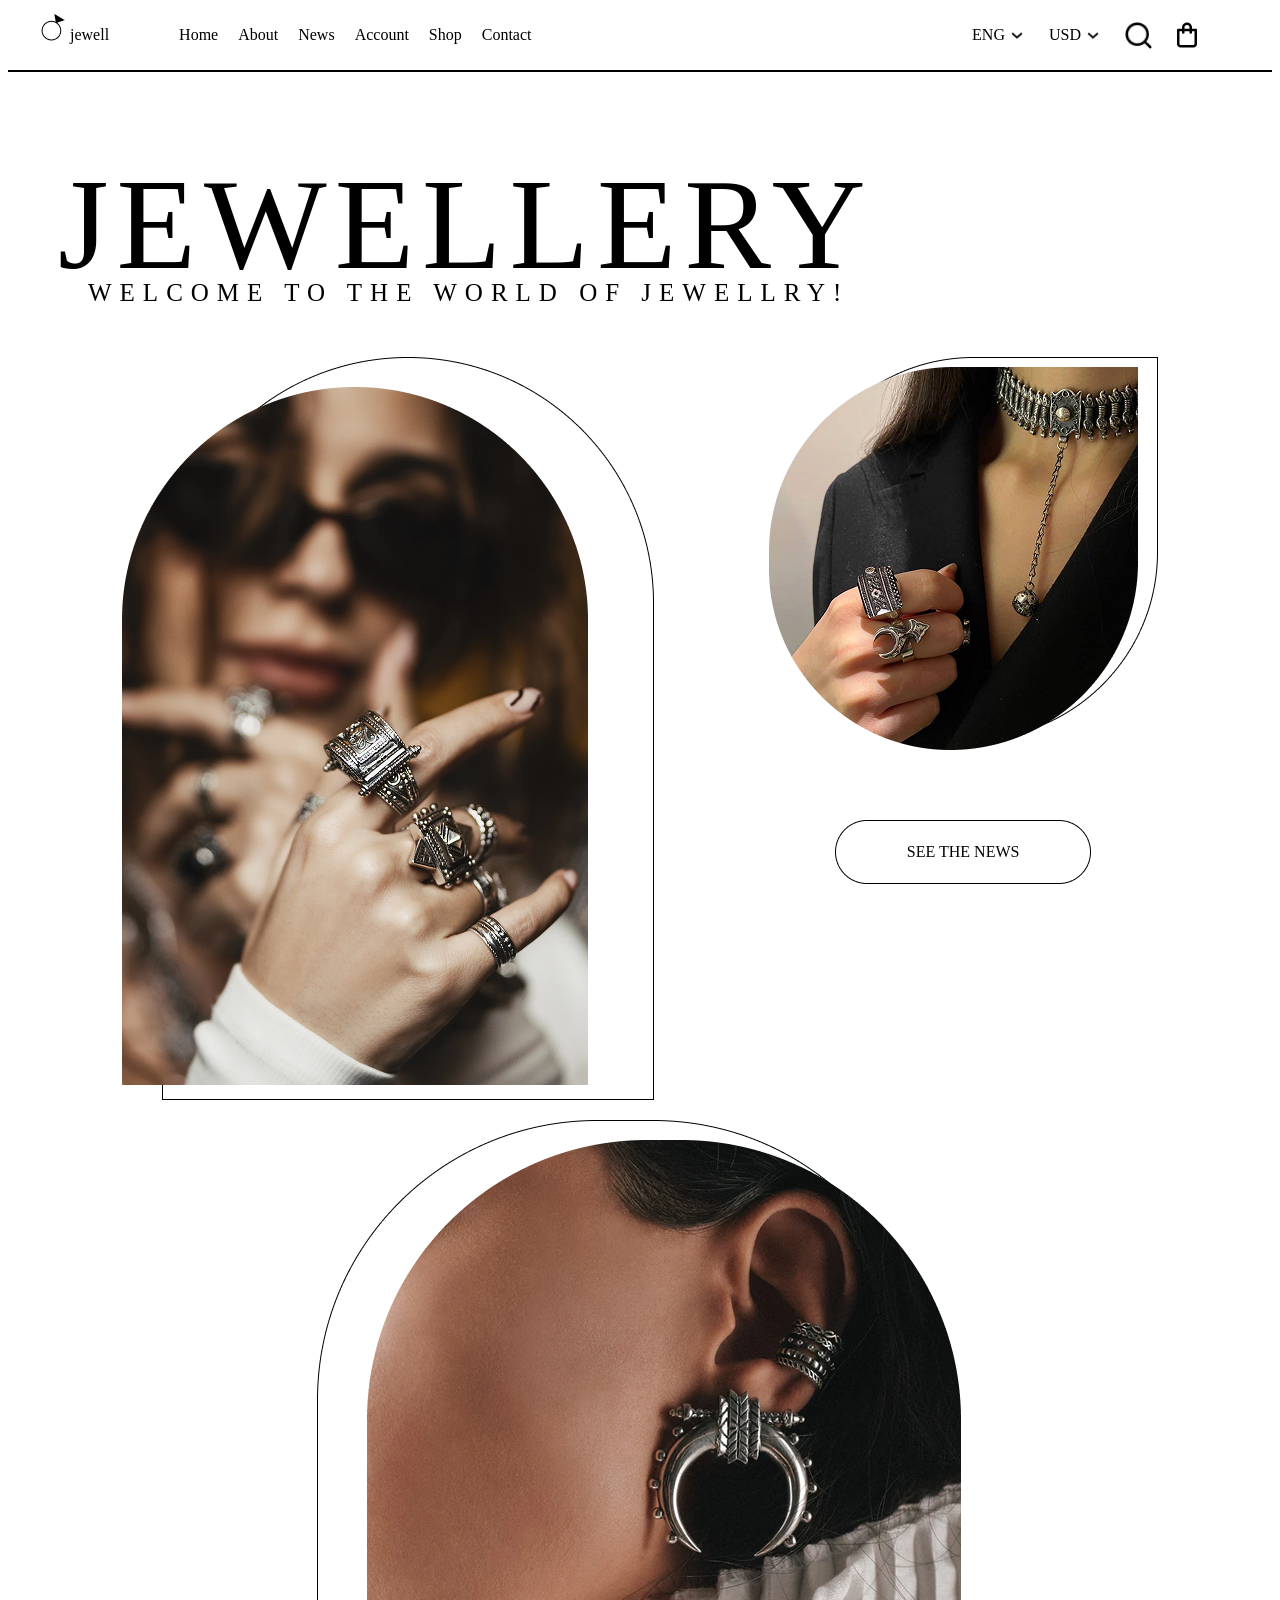
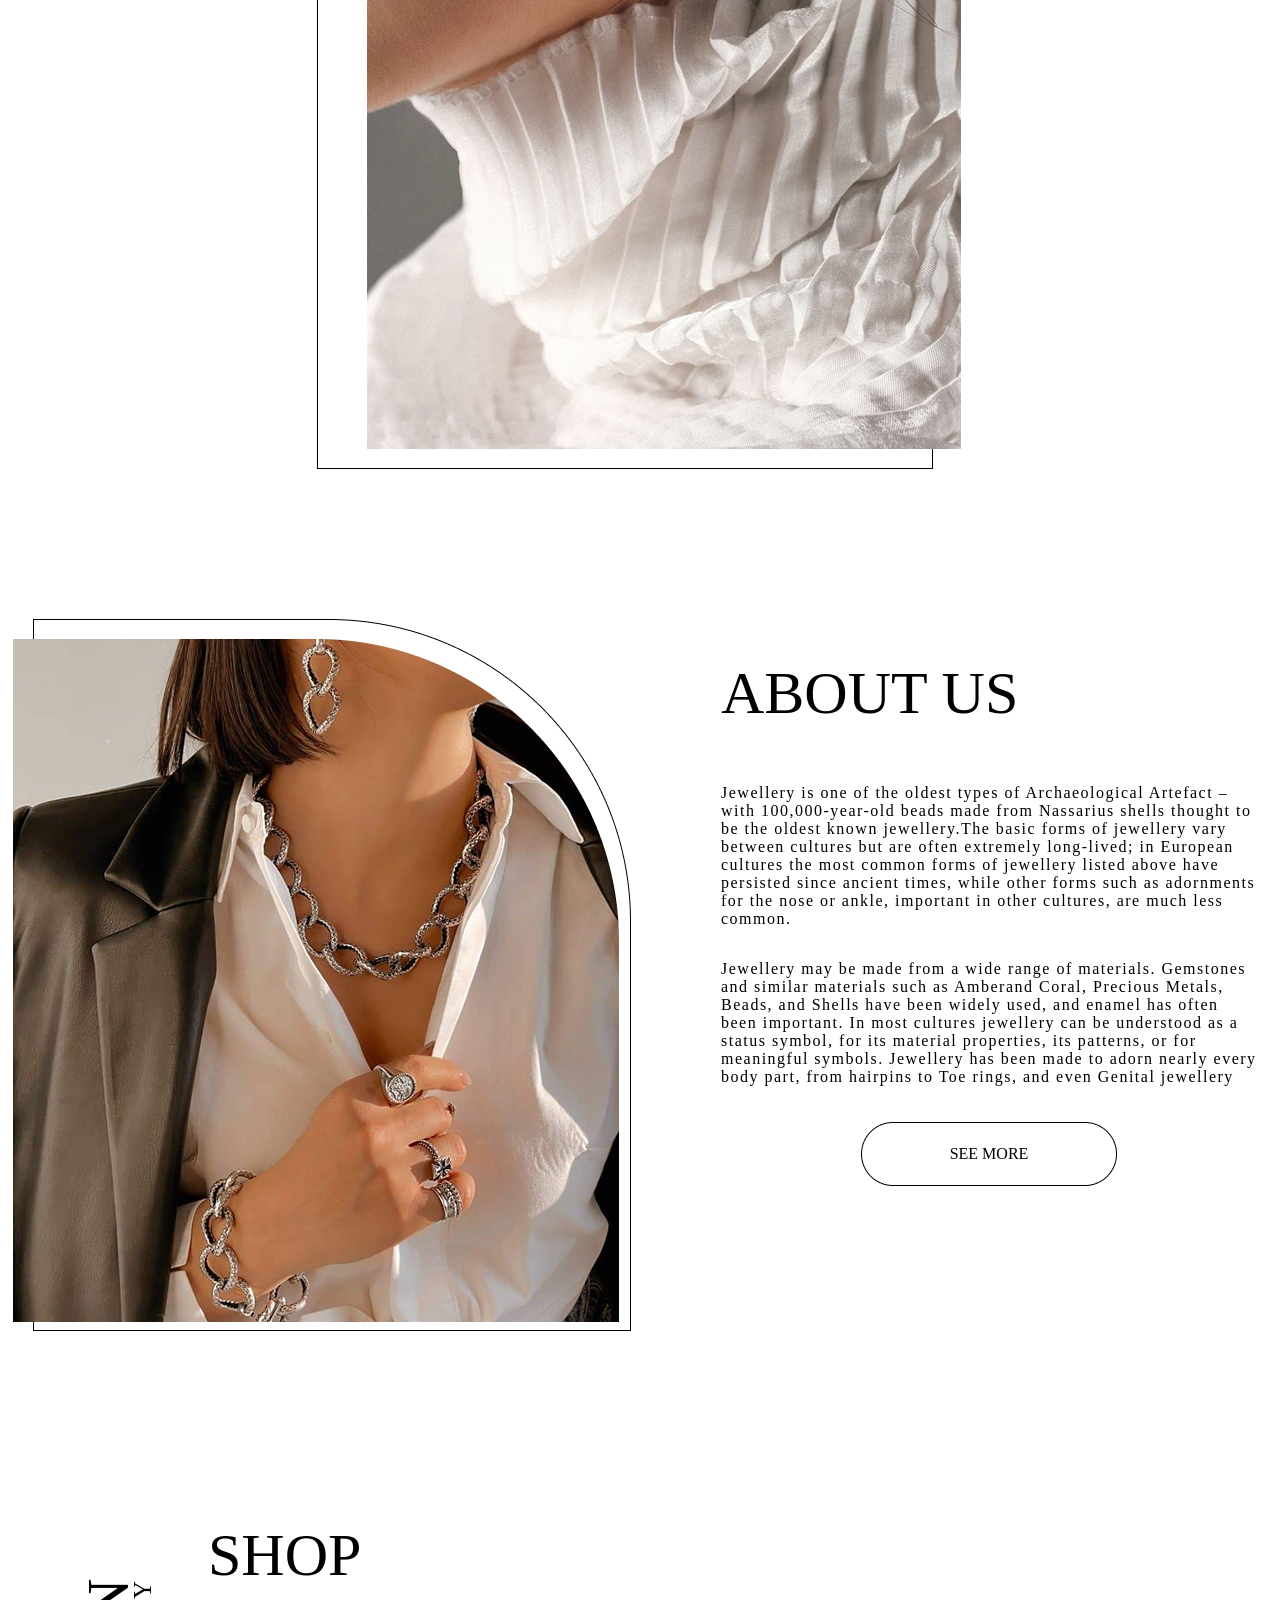
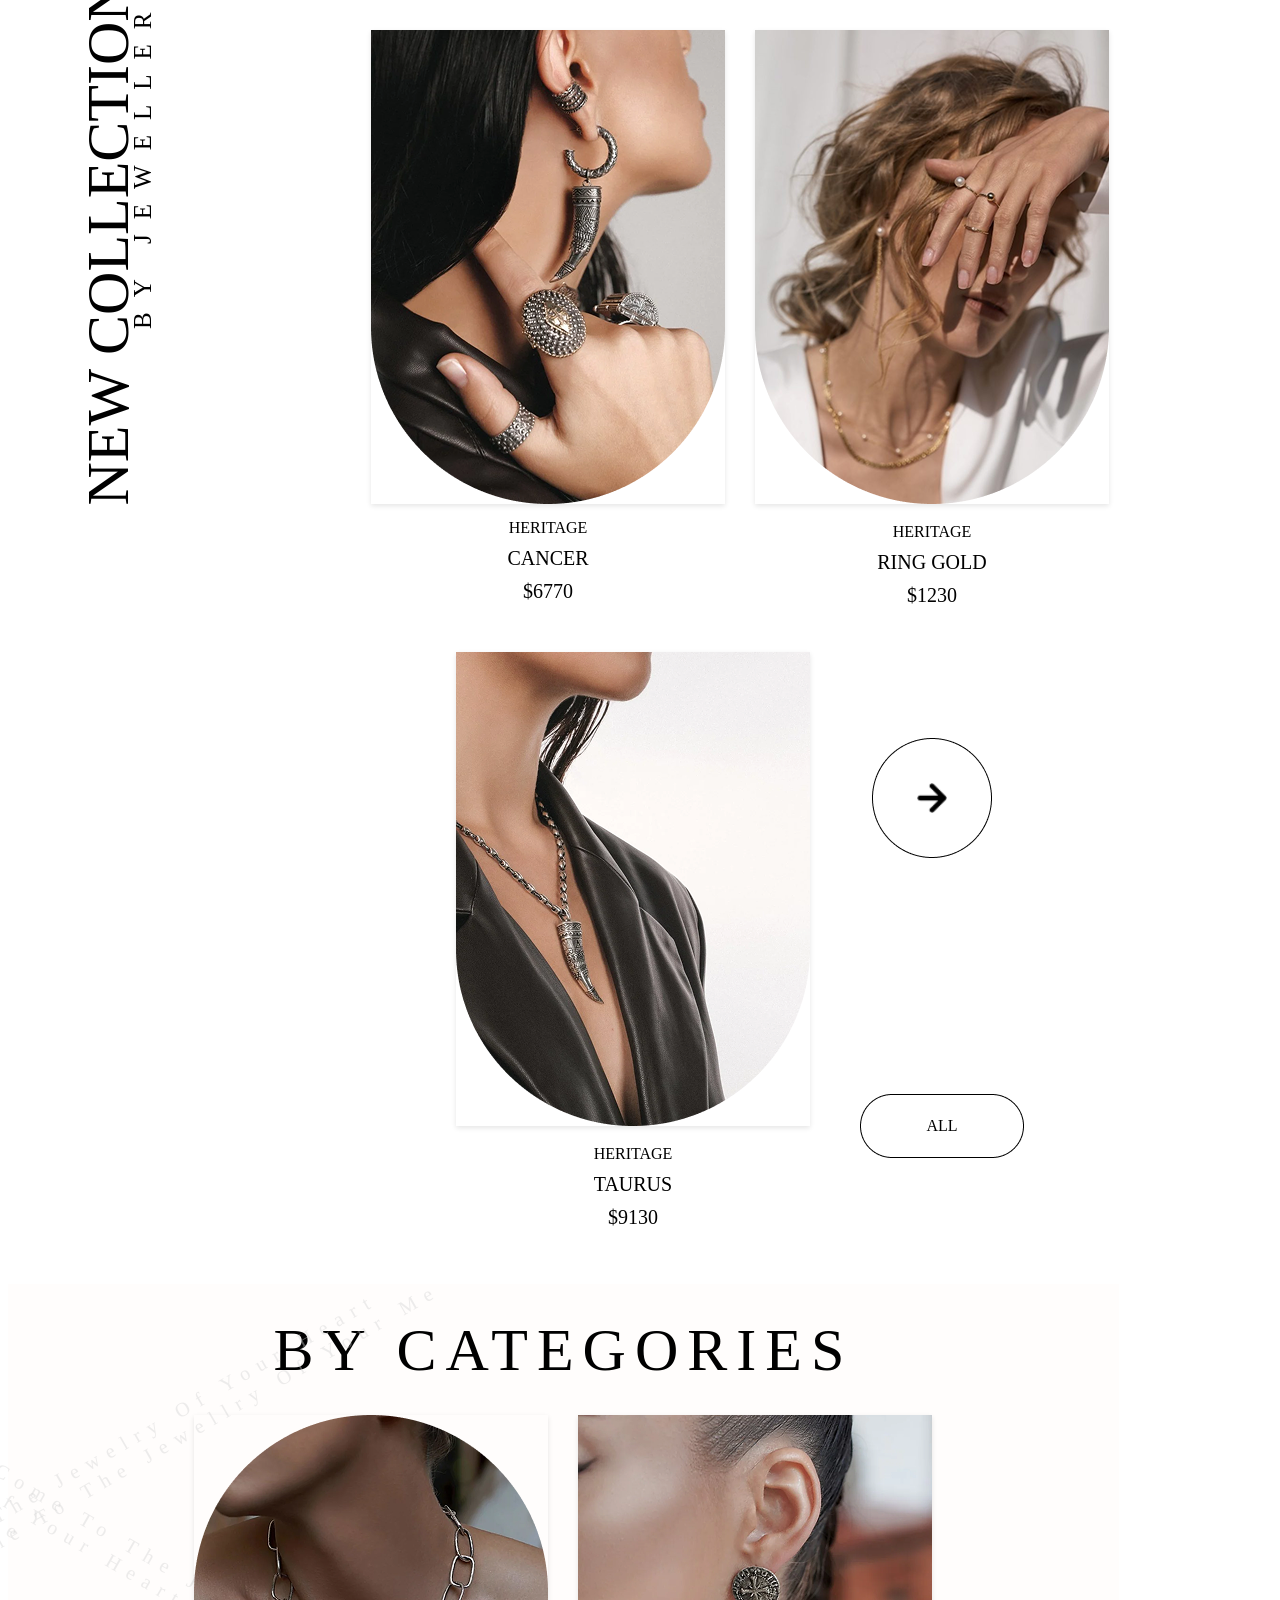
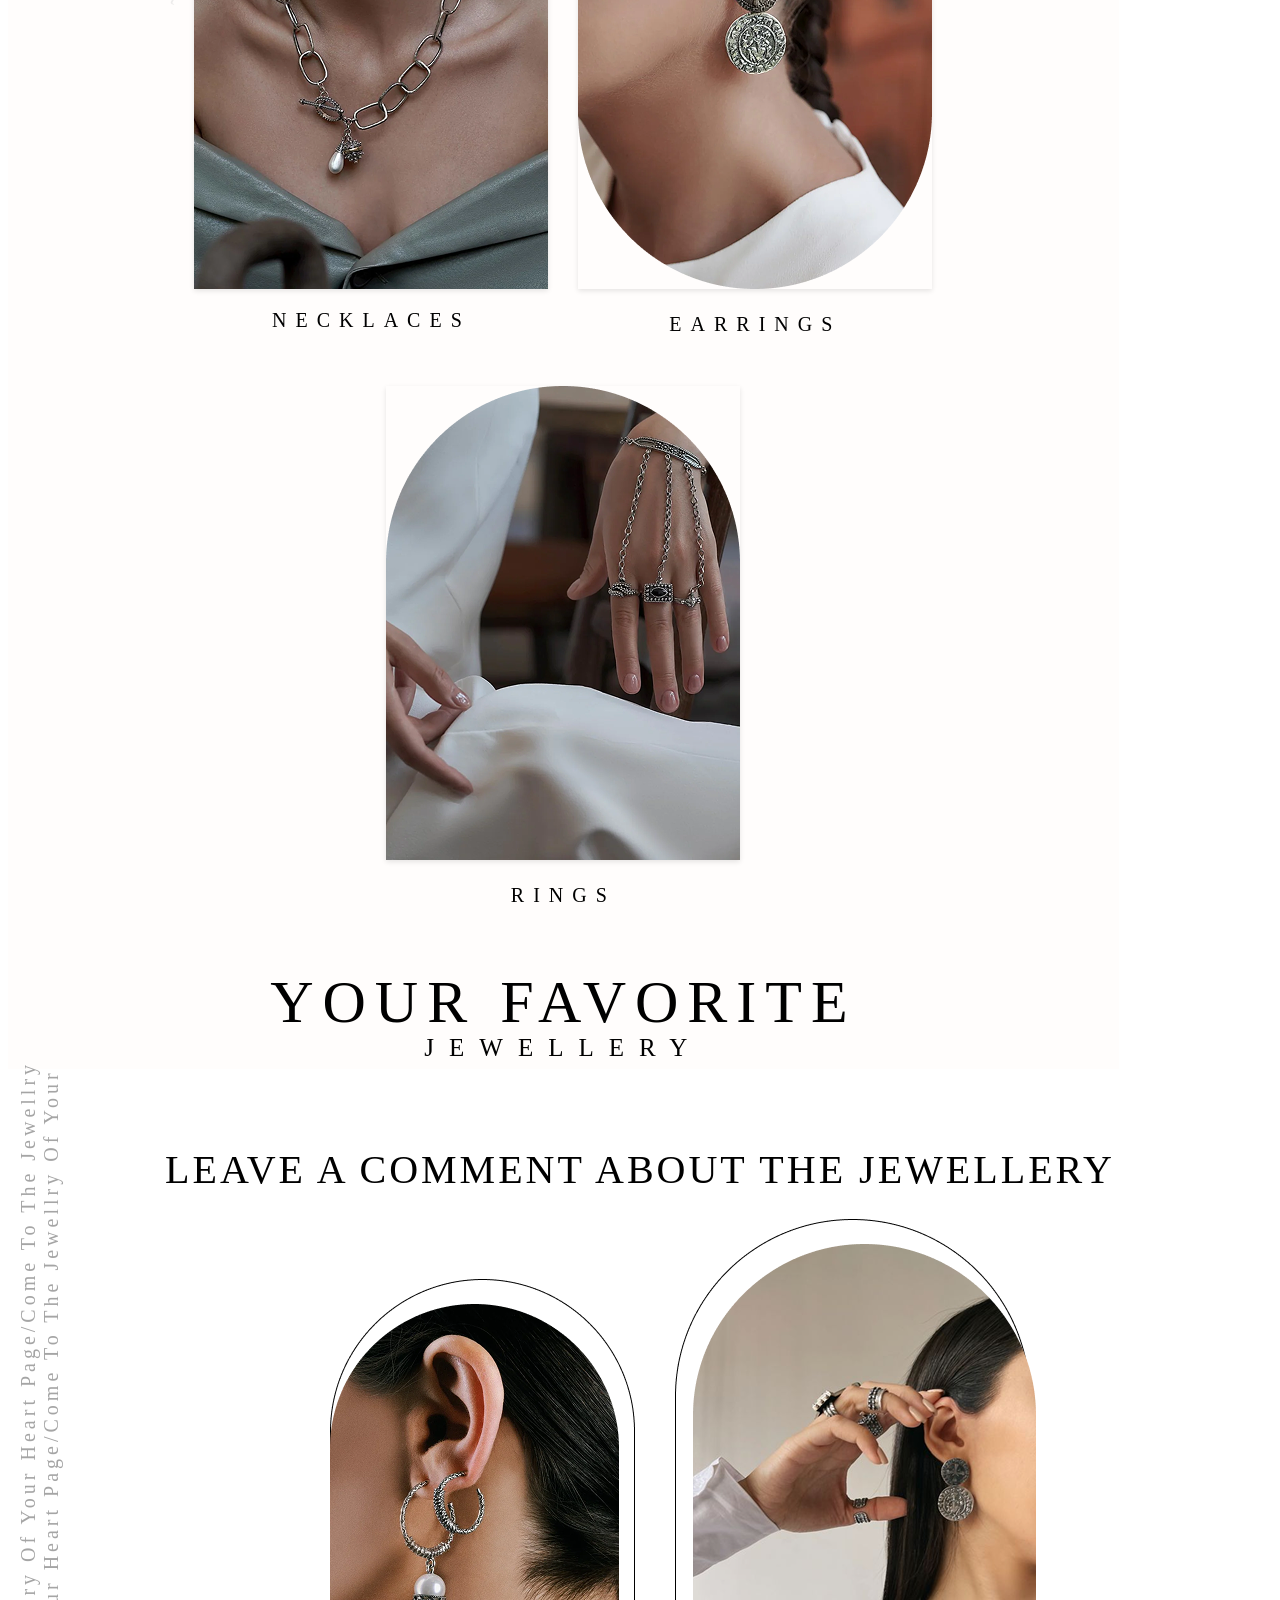
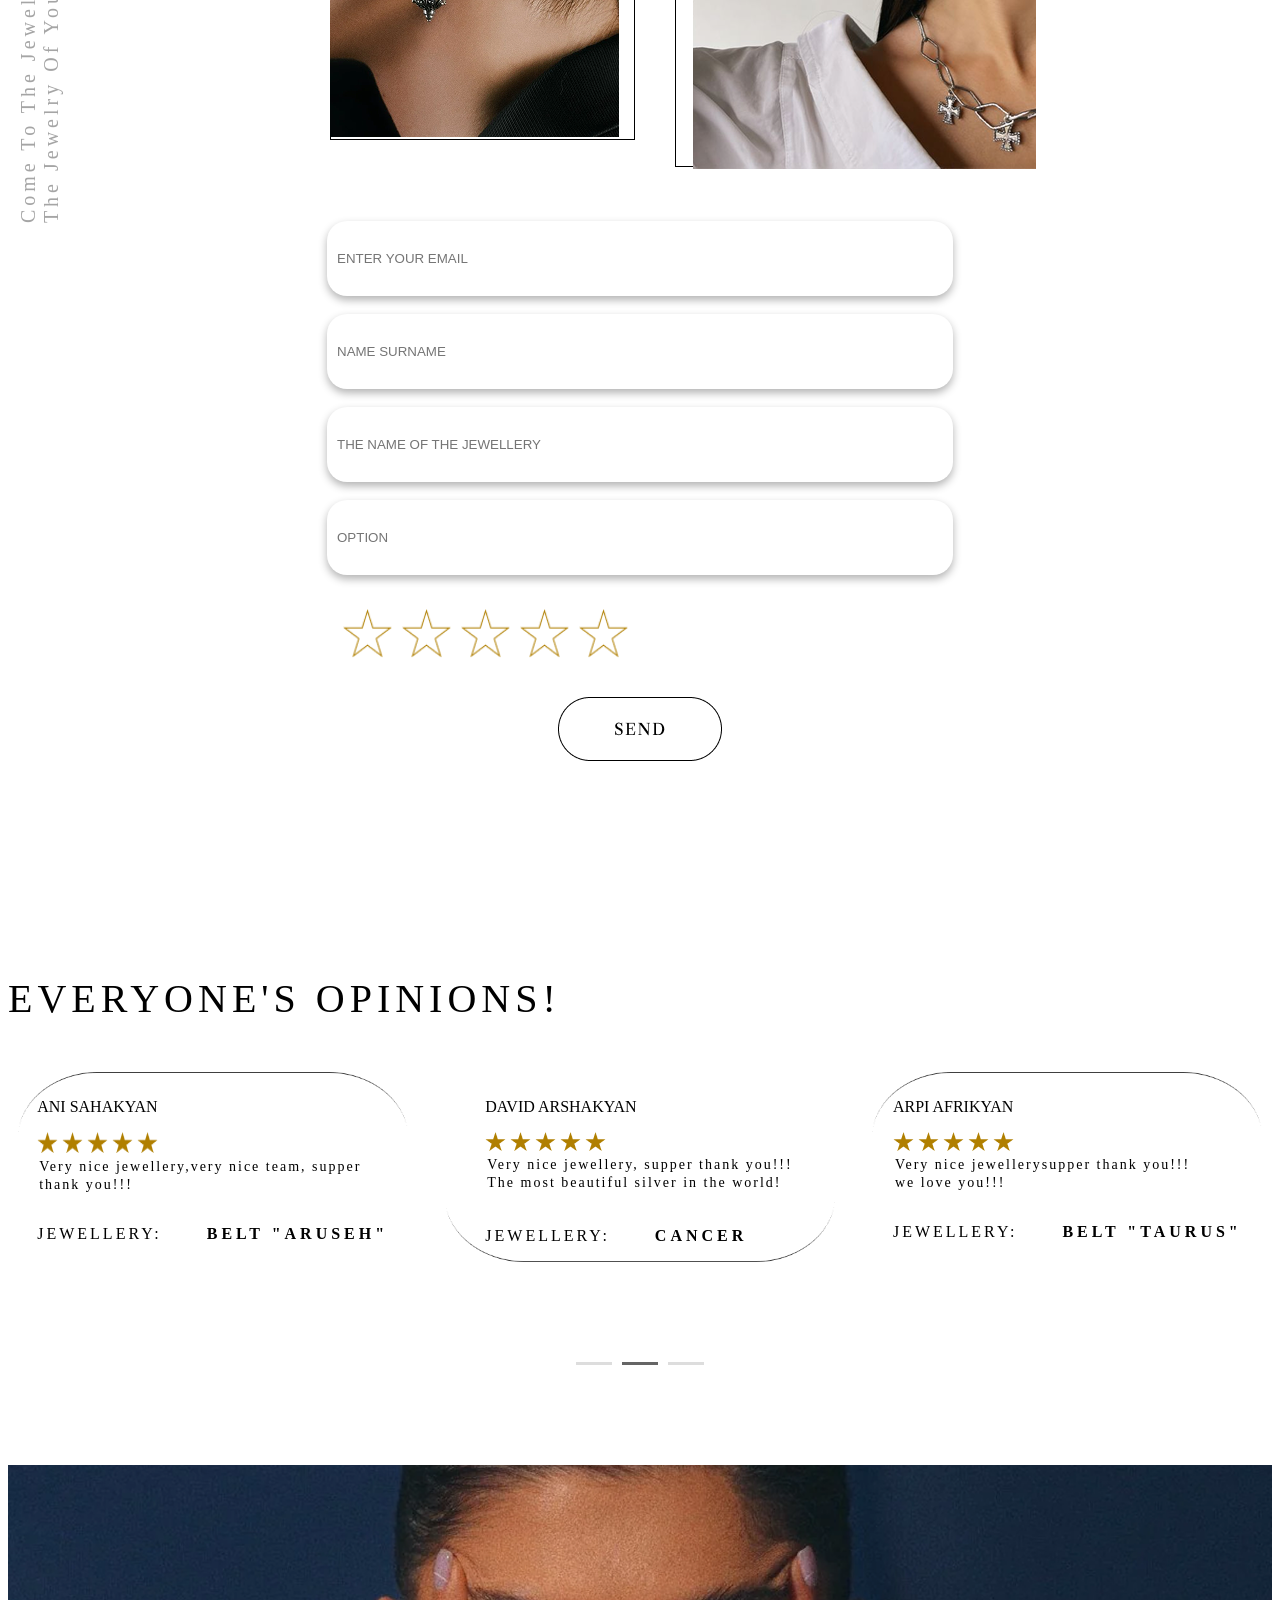
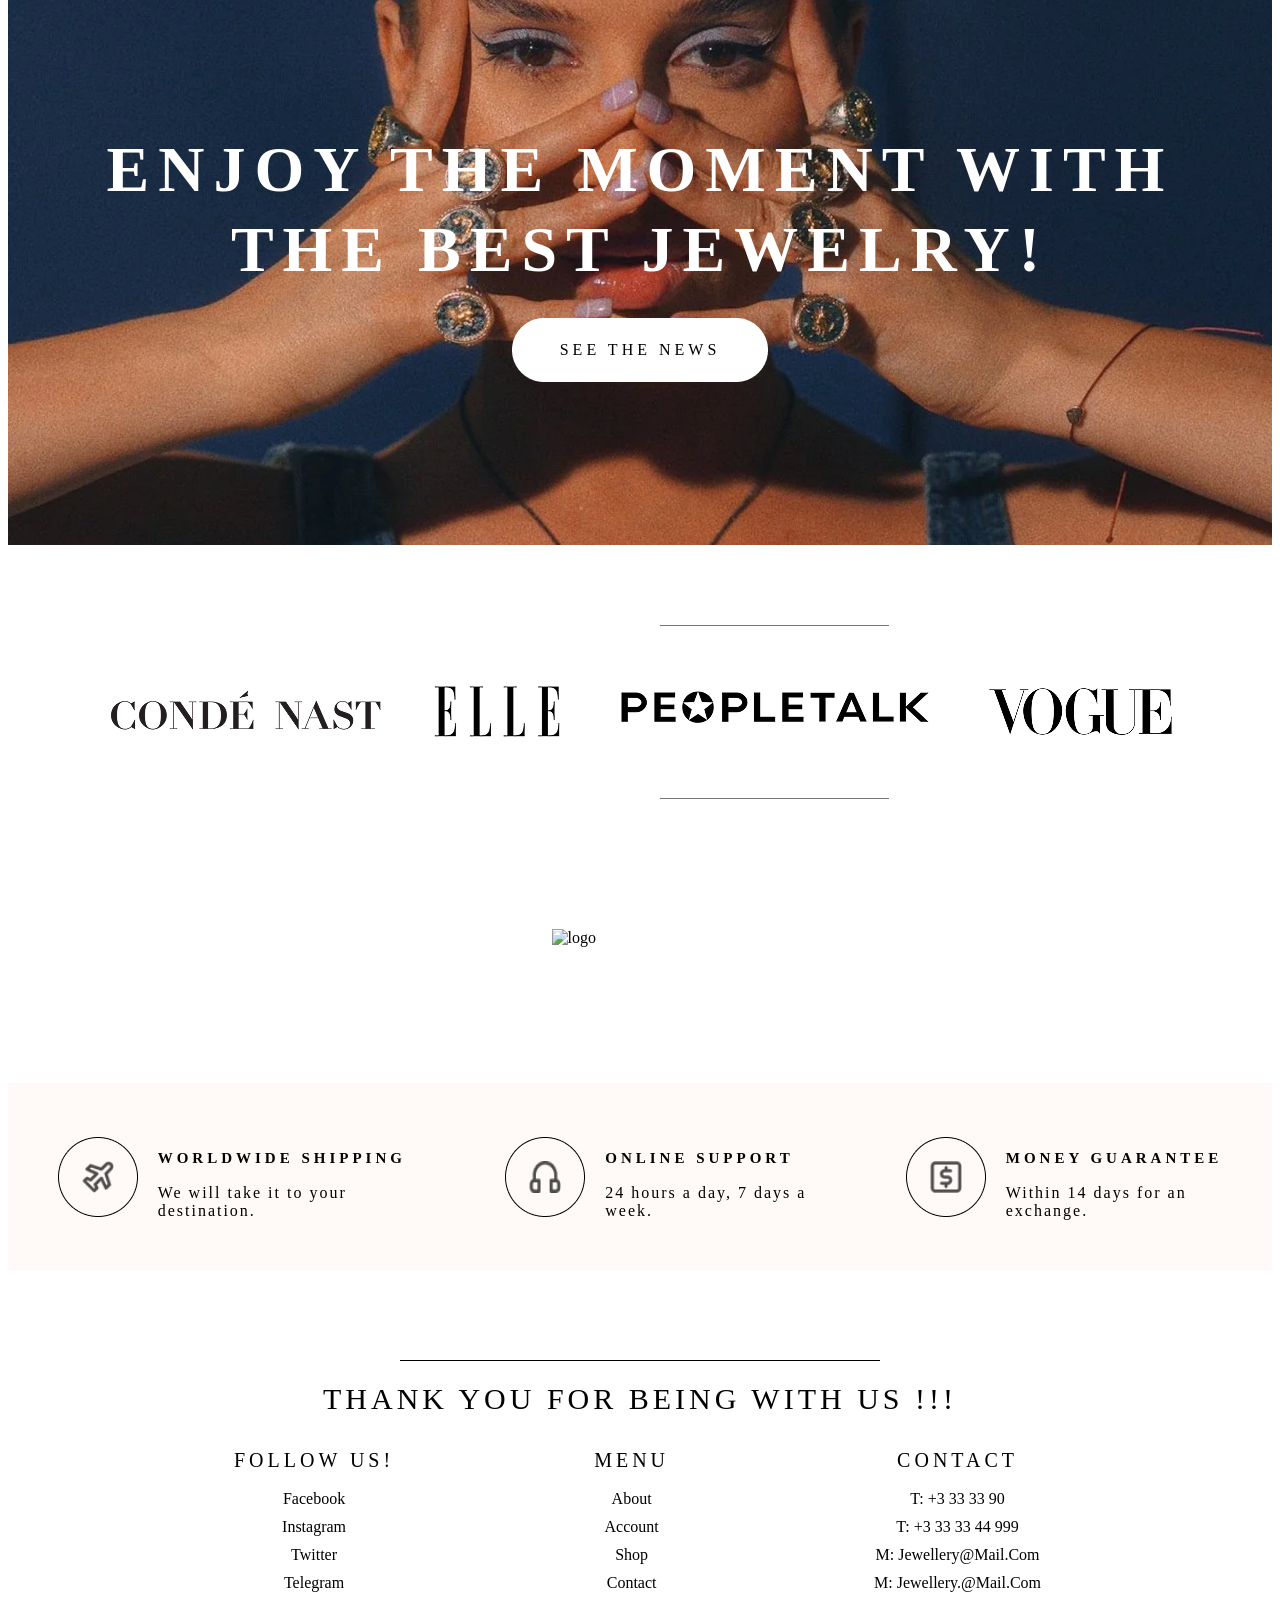
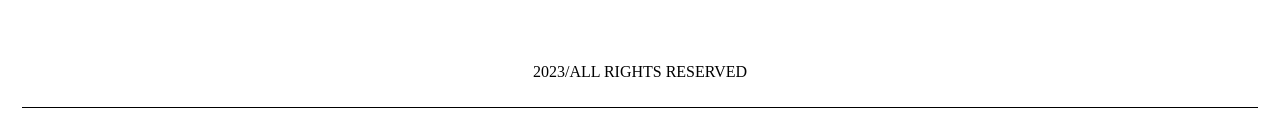
==== index.html @ 41318914 "Initial jewellery shop project" ====
<!DOCTYPE html>
<html lang="en">

<head>
    <meta charset="UTF-8">
    <meta name="viewport" content="width=device-width, initial-scale=1.0">
    <title>Jewellery</title>
    <link rel="icon" type="image/png" href="./images/Logo.png">
    <link rel="stylesheet" href="./style.css">
    <link rel="stylesheet" href="./stylesPages.css">
</head>

<body>
    <div class="container">
        <header>
            <div class="navigation">
                <div class="logomenu">
                    <a href="./index.html" class="log">
                        <div class="logo">
                            <img src="./images/Logo.png" alt="logo" class="logoimg">
                            <p class="logotext">jewell</p>
                        </div>
                    </a>
                    <nav>
                        <ul class="navlinks">
                            <li><a href="./index.html">Home</a></li>
                            <li><a href="#">About</a></li>
                            <li><a href="./latestNews.html">News</a></li>
                            <li><a href="./login.html">Account</a></li>
                            <li><a href="./shop.html">Shop</a></li>
                            <li><a href="#">Contact</a></li>
                        </ul>
                    </nav>
                </div>
                <div class="parametres">
                    <div class="lng">
                        <div class="eng">
                            <p class="lngtext">ENG</p>
                            <img src="./images/Vector.png" alt="vector" class="vector">
                        </div>
                        <div class="usd">
                            <p class="lngtext">USD</p>
                            <img src="./images/Vector.png" alt="vector" class="vector">
                        </div>
                    </div>
                    <div class="navend">
                        <div class="search">
                            <img src="./images/Search.png" alt="search" class="searchIcon">
                        </div>
                        <div class="shoppingBag">
                            <a href="./basket.html"><img src="./images/Shopping bag.png" alt="bag" class="bag"></a>
                        </div>
                    </div>
                </div>
            </div>
        </header>
        <div class="productResult"></div>

        <div class="firstPage">
            <div class="fr1text">
                <h1 class="page1text1">JEWELLERY</h1>
                <p class="page1text2">Welcome to the world of jewellry!</p>
            </div>
            <div class="frames">
                <div class="frame1">
                    <img src="./images/818D1EB2-E894-44CC-B48E-D9CD64227FA9_1_900x 3.png" alt="frame" class="fr1">
                    <img src="./images/818D1EB2-E894-44CC-B48E-D9CD64227FA9_1_900x 4.png" alt="img1" class="img1">
                </div>
                <div class="frame2">
                    <div class="fr2images">
                        <img src="./images/818D1EB2-E894-44CC-B48E-D9CD64227FA9_1_900x 14.png" alt="frame" class="fr2">
                        <img src="./images/818D1EB2-E894-44CC-B48E-D9CD64227FA9_1_900x 13.png" alt="img2" class="img2">
                    </div>
                    <div class="seeNews">
                        <img src="./images/Rectangle 2.png" alt="newsFrame" class="seeNewsimg">
                        <a href="./latestNews.html" class="seeNewsText">See the news</a>
                    </div>

                </div>

                <div class="frame3">
                    <img src="./images/818D1EB2-E894-44CC-B48E-D9CD64227FA9_1_900x 5.png" alt="frame" class="fr3">
                    <img src="./images/818D1EB2-E894-44CC-B48E-D9CD64227FA9_1_900x 1.png" alt="img3" class="img3">
                </div>
            </div>

        </div>

        <div class="secondPage">

            <div class="sec1">
                <img src="./images/818D1EB2-E894-44CC-B48E-D9CD64227FA9_1_900x 8.png" alt="frame" class="sPframe1">
                <img src="./images/818D1EB2-E894-44CC-B48E-D9CD64227FA9_1_900x 7.png" alt="img" class="secpageimg">
            </div>
            <div class="sec2">
                <h1 class="heading">ABOUT US</h1>
                <p class="textabout">Jewellery is one of the oldest types of Archaeological Artefact – with
                    100,000-year-old beads made from Nassarius shells thought to be the oldest known jewellery.The basic
                    forms of jewellery vary between cultures but are often extremely long-lived; in European cultures
                    the most common forms of jewellery listed above have persisted since ancient times, while other
                    forms such as adornments for the nose or ankle, important in other cultures, are much less common.
                </p>
                <p class="textabout">Jewellery may be made from a wide range of materials. Gemstones and similar
                    materials such as Amberand Coral, Precious Metals, Beads, and Shells have been widely used, and
                    enamel has often been important. In most cultures jewellery can be understood as a status symbol,
                    for its material properties, its patterns, or for meaningful symbols. Jewellery has been made to
                    adorn nearly every body part, from hairpins to Toe rings, and even Genital jewellery </p>
                <div class="seemore">
                    <img src="./images/Rectangle 2.png" alt="seemore" class="seemoreimg">
                    <div class="seemoretext">SEE MORE</div>
                </div>
            </div>

        </div>

        <div class="thirdPage">
            <div class="aside3p">
                <h1>NEW COLLECTION</h1>
                <p class="byjewellery">BY JEWELLERY</p>
            </div>
            <div class="shops">
                <div class="shop">
                    <h1>SHOP</h1>
                </div>
                <div class="parts">
                    <div class="part1">
                        <img src="./images/png1.png" alt="png1" class="png">
                        <div class="destext">
                            <p class="t1">HERITAGE</p>
                            <p class="t2">CANCER</p>
                            <p class="t3">$6770</p>
                        </div>
                    </div>
                    <div class="part2">
                        <img src="./images/818D1EB2-E894-44CC-B48E-D9CD64227FA9_1_900x 6.png" alt="png2" class="png">
                        <div class="destext">
                            <p class="t1">HERITAGE</p>
                            <p class="t2">RING GOLD</p>
                            <p class="t3">$1230</p>
                        </div>
                    </div>
                    <div class="part3">
                        <img src="./images/818D1EB2-E894-44CC-B48E-D9CD64227FA9_1_900x 8 (1).png" alt="png3"
                            class="png">
                        <div class="destext">
                            <p class="t1">HERITAGE</p>
                            <p class="t2">TAURUS</p>
                            <p class="t3">$9130</p>
                        </div>
                    </div>
                    <div class="buttoms">
                        <div class="elipseRound">
                            <img src="./images/Ellipse 1.png" alt="elipse" class="elipse">
                            <img src="./images/Vector 2.png" alt="arrow" class="arrow">
                        </div>
                        <div class="all">
                            <img src="./images/rectangle.png" alt="rectangle" class="allButtom">
                            <p class="alltext">ALL</p>
                        </div>
                    </div>
                </div>
            </div>

        </div>

        <div class="fourthPage">

            <div class="page4">
                <p class="behindt1">come to the jewelry of your heart page/come to the jewellry of your me to/
                </p>
                <div class="backDes">
                    <p class="behindt2">come to the jewelry of your heart page/ to the
                    </p>

                </div>
                <div class="categories">
                    <div class="heading4p">
                        <h1>BY CATEGORIES</h1>
                    </div>
                    <div class="parts">
                        <div class="part1">
                            <img src="./images/png2.png" alt="png2" class="png">
                            <div class="productDes">
                                <p class="productName">necklaces</p>
                            </div>
                        </div>
                        <div class="part2">
                            <img src="./images/818D1EB2-E894-44CC-B48E-D9CD64227FA9_1_900x 11.png" alt="png2"
                                class="png">
                            <div class="productDes">
                                <p class="productName">earrings</p>
                            </div>
                        </div>
                        <div class="part3">
                            <img src="./images/818D1EB2-E894-44CC-B48E-D9CD64227FA9_1_900x 12.png" alt="png2"
                                class="png">
                            <div class="productDes">
                                <p class="productName">rings</p>
                            </div>
                        </div>
                    </div>
                </div>
                <div class="aside4p">
                    <h1>YOUR FAVORITE</h1>
                    <div class="asidetext">
                        <p>JEWELLERY</p>
                    </div>
                </div>
            </div>
        </div>

        <div class="fifthPage">

            <div class="heading5">
                <h1>Leave a comment about the jewellery</h1>
            </div>
            <div class="page5">

                <div class="p5parts">
                    <div class="p5part1">
                        <img src="./images/818D1EB2-E894-44CC-B48E-D9CD64227FA9_1_900x 9.png" alt="frame" class="p5fr1">
                        <img src="./images/818D1EB2-E894-44CC-B48E-D9CD64227FA9_1_900x 10.png" alt="img" class="p5img1">
                    </div>
                    <div class="p5part2">
                        <img src="./images/page5rectangle.png" alt="frame" class="p5fr2">
                        <img src="./images/page5img2.png" alt="img" class="p5img2">
                    </div>
                </div>

                <div class="inputs">
                    <form action="/comment" method="post" class="commentInputs">
                        <div class="emailInput"><input type="email" name="email" placeholder="ENTER YOUR EMAIL"
                                id="email" required>
                        </div>
                        <div class="usernameInput"><input type="text" placeholder="NAME SURNAME" name="username"
                                id="username" required></div>
                        <div class="prTypeInput"><input type="text" placeholder="THE NAME OF THE JEWELLERY"
                                name="productType" id="productType" required>
                        </div>
                        <div class="optionInput"><input type="text" name="option" placeholder="OPTION" id="option"
                                required>
                        </div>
                    </form>
                    <div class="stars">
                        <img src="./images/Star 1.png" alt="star" class="star">
                        <polygon points="15,1 19,11 30,11 21,18 24,29 15,23 6,29 9,18 0,11 11,11" />

                        <img src="./images/Star 1.png" alt="star" class="star">
                        <polygon points="15,1 19,11 30,11 21,18 24,29 15,23 6,29 9,18 0,11 11,11" />

                        <img src="./images/Star 1.png" alt="star" class="star">
                        <polygon points="15,1 19,11 30,11 21,18 24,29 15,23 6,29 9,18 0,11 11,11" />

                        <img src="./images/Star 1.png" alt="star" class="star">
                        <polygon points="15,1 19,11 30,11 21,18 24,29 15,23 6,29 9,18 0,11 11,11" />

                        <img src="./images/Star 1.png" alt="star" class="star">
                        <polygon points="15,1 19,11 30,11 21,18 24,29 15,23 6,29 9,18 0,11 11,11" />

                    </div>
                    <div class="sendBtn">
                        <a href="./feedback.html"><img src="./images/Group 9.png" alt="rectangle" class="sendOption">
                        </a>

                    </div>
                </div>
                <div class="aside5t">
                    <p>come to the jewelry of your heart page/come to the jewellry
                    </p>
                    <p>the jewelry of your heart page/come to the jewellry of your</p>
                </div>
            </div>
        </div>
        <div class="peopleOptions">
            <h1>everyone's opinions!</h1>
            <div class="optparts">
                <div class="optpart1">
                    <img src="./images/Rectangle 5.png" alt="rectangle" class="optfr1">
                    <div class="opt1">
                        <p>ANI SAHAKYAN</p>
                        <img src="./images/Star 6.png" alt="stargold">
                        <img src="./images/Star 6.png" alt="stargold">
                        <img src="./images/Star 6.png" alt="stargold">
                        <img src="./images/Star 6.png" alt="stargold">
                        <img src="./images/Star 6.png" alt="stargold">
                        <p class="opt">Very nice jewellery,very nice team, supper
                        <p class="opt"> thank you!!!</p>
                        </p>
                        <div class="product">
                            <p class="property">JEWELLERY:</p>
                            <p class="value">Belt "Aruseh"</p>
                        </div>
                    </div>
                </div>
                <div class="optpart2">
                    <img src="./images/Rectangle 6.png" alt="rectangle" class="optfr2">
                    <div class="opt2">
                        <p>DAVID ARSHAKYAN</p>
                        <img src="./images/Star 6.png" alt="stargold">
                        <img src="./images/Star 6.png" alt="stargold">
                        <img src="./images/Star 6.png" alt="stargold">
                        <img src="./images/Star 6.png" alt="stargold">
                        <img src="./images/Star 6.png" alt="stargold">
                        <p class="opt">Very nice jewellery, supper thank you!!!</p>
                        <p class="opt">The most beautiful silver in the world!</p>
                        <div class="product">
                            <p class="property">JEWELLERY:</p>
                            <p class="value">cancer</p>
                        </div>
                    </div>
                </div>
                <div class="optpart3">
                    <img src="./images/Rectangle 5.png" alt="rectangle" class="optfr3">
                    <div class="opt3">
                        <p>ARPI AFRIKYAN</p>
                        <img src="./images/Star 6.png" alt="stargold">
                        <img src="./images/Star 6.png" alt="stargold">
                        <img src="./images/Star 6.png" alt="stargold">
                        <img src="./images/Star 6.png" alt="stargold">
                        <img src="./images/Star 6.png" alt="stargold">
                        <p class="opt">Very nice jewellerysupper thank you!!!
                        <p class="opt"> we love you!!!</p>
                        </p>
                        <div class="product">
                            <p class="property">JEWELLERY:</p>
                            <p class="value">Belt "taurus"</p>
                        </div>
                    </div>
                </div>
            </div>
            <div class="nextpage">
                <img src="./images/Line 5.png" alt="line">
                <img src="./images/Line 6.png" alt="line2">
                <img src="./images/Line 5.png" alt="line">
            </div>
        </div>

        <div class="sixthPage">
            <img src="./images/Rectangle8.png" alt="backImg">
            <div class="p6text">
                <p class="imgtext">Enjoy the moment with </p>
                <p class="imgtext"> the best jewelry!</p>
                <div class="p6btn" onclick="window.location.href='./latestNews.html'">
                    <img src="./images/seenewsp6.png" alt="btn">
                    <p class="btntext">SEE THE NEWS</p>
                </div>
            </div>
        </div>
        <div class="logos">
            <img src="./images/1_CS3eUTRQfUoVYoOcLLhqRQ 1.png" alt="logo" class="logo1">
            <img src="./images/ELLE_Magazine_Logo 1.png" alt="logo" class="logo2">
            <div class="flogo">
                <img src="./images/Line 12.png" alt="line" class="line1">
                <img src="./images/f-logo-1 1.png" alt="logo" class="logo3">
                <img src="./images/Line 12.png" alt="line" class="line2">
            </div>
            <img src="./images/VOGUE_LOGO 1.png" alt="logo" class="logo4">
            <img src="./images/Condé_Nast_Traveler_logo 1.png" alt="logo" class="logo5">
        </div>
        <div class="info">
            <div class="shippping">
                <div class="worldshipping">
                    <img src="./images/Ellipse 10.png" alt="elipse" class="worldel">
                    <img src="./images/Vector 3.png" alt="vector" class="worldvec">
                </div>
                <div class="worldtext">
                    <p class="worldtext1">Worldwide Shipping</p>
                    <p class="worldtext2">We will take it to your </p>
                    <p class="worldtext2">destination.</p>
                </div>
            </div>
            <div class="support">
                <div class="supp">
                    <img src="./images/Ellipse 10.png" alt="elipse" class="suppel">
                    <img src="./images/Vector 4.png" alt="vector" class="suppvec">
                </div>
                <div class="supptext">
                    <p class="worldtext1">ONLINE SUPPORT</p>
                    <p class="worldtext2">24 hours a day, 7 days a </p>
                    <p class="worldtext2">week.</p>
                </div>
            </div>
            <div class="money">
                <div class="moneyimgs">
                    <img src="./images/Ellipse 10.png" alt="elipse" class="monel">
                    <img src="./images/Vector 5.png" alt="vector" class="moneyvec">
                </div>
                <div class="moneytext">
                    <p class="worldtext1">money guarantee</p>
                    <p class="worldtext2">Within 14 days for an </p>
                    <p class="worldtext2">exchange.</p>
                </div>
            </div>
        </div>
        <footer>
            <div class="line">
                <img src="./images/Line 4.png" alt="line">
            </div>
            <div class="footerH1">
                <h1>thank you for being with us !!!</h1>
            </div>
            <div class="ftr">
                <div class="followUS">
                    <h1>follow us!</h1>
                    <div class="sites">
                        <a href="#">Facebook</a>
                        <a href="#">Instagram</a>
                        <a href="#">Twitter</a>
                        <a href="#">Telegram</a>
                    </div>
                </div>
                <div class="menu">
                    <h1>Menu</h1>
                    <div class="links">
                        <a href="#">About</a>
                        <a href="./login.html">Account</a>
                        <a href="./shop.html">Shop</a>
                        <a href="#">Contact</a>
                    </div>
                </div>
                <div class="contact">
                    <h1>Contact</h1>
                    <div class="infrm">
                        <a href="#">t: +3 33 33 90</a>
                        <a href="#">t: +3 33 33 44 999</a>
                        <a href="#">m: jewellery@mail.com</a>
                        <a href="#">m: jewellery.@mail.com</a>
                    </div>
                </div>
            </div>
            <div class="rights">
                <p>2023/all rights reserved</p>
            </div>
            <div class="lastline">
                <img src="./images/Line 4.png" alt="line">
            </div>
        </footer>
    </div>
    </div>
    </div>
    <script src="./script.js"></script>
    <script src="./search.js"></script>
</body>

</html>
---- style.css ----
.logo {
    display: flex;
}

.log {
    text-decoration: none;

}

.logomenu {
    display: flex;
    gap: 60px;
}

.logoimg {
    width: 100%;
    height: 100%;
}

nav {
    margin-top: -10px;
}

.logotext {
    font-family: Libre Caslon Text;
    font-weight: 500;
    font-size: 16px;
    color: #000;
}

.navlinks {
    display: flex;
    flex-direction: row;
    padding: 0px;
}

.navlinks li {
    list-style-type: none;
    font-family: Libre Caslon Text;
    font-weight: 400;
    text-transform: capitalize;
    justify-content: center;
    padding: 10px;
}

.navlinks li a {
    text-decoration: none;
    font-size: 16px;
    color: #000;
    transition: all 0.3s ease;
}

.navlinks li a:hover {
    text-decoration: underline;
    font-size: 18px;
}

.navigation {
    display: flex;
    justify-content: space-between;
    margin-top: 10px;
    padding: 0px 30px;
}

.parametres {
    display: flex;
    justify-content: space-between;
}

.eng {
    display: flex;
    flex-direction: row;
    padding: 0px 20px;
}

.lng {
    display: flex;
    justify-content: space-around;
}

.usd {
    display: flex;
    flex-direction: row;
}

.vector {
    width: 24px;
    height: 22.15px;
    margin-top: 15px;
    cursor: pointer;
    opacity: 1;

}

.lngtext {
    font-family: Libre Caslon Text;
    font-weight: 400;
    font-size: 16px;
}

.searchIcon {
    width: 27px;
    height: 27px;
    margin-top: 2px;
    cursor: pointer;
}

.bag {
    width: 30px;
    height: 30px;
}

.shoppingBag {
    cursor: pointer;
    padding: 0px 20px;
}

.navend {
    margin-top: 10px;
    padding: 0px 20px;
    display: flex;
    justify-content: row;
}

header {
    border-bottom: #000 solid 2px;
}


.page1text1 {
    font-family: Libre Caslon Text;
    font-weight: 500;
    font-size: 130px;
    line-height: 100%;
    margin-bottom: 0px;
    letter-spacing: 8px;

}

.page1text2 {
    font-family: Libre Caslon Text;
    font-weight: 400;
    font-size: 25px;
    letter-spacing: 8px;
    text-transform: uppercase;
    opacity: 1;
    margin-left: 30px;
    margin-top: -10px;

}

.frame1 {
    display: flex;
}

.fr1 {
    margin-left: 40px;
    width: 492px;
    height: 743px;
}

.img1 {
    position: absolute;
    margin-top: 30px;
    width: 466px;
    height:  698px;
}

.frame2 {
    display: flex;
    flex-direction: column;
    gap: 80px;
}

.fr2images {
    display: flex;
}

.fr2 {
    margin-left: 20px;
    width: 369px;
    height: 383px;
}

.img2 {
    position: absolute;
    margin-top: 10px;
    width: 369px;
    height: 383px;
}

.frame3 {
    display: flex;
    margin-top: -130px;
    margin-right: 30px;

}

.fr3 {
    width: 616px;
    height: 949px;
}

.img3 {
    position: absolute;
    margin-top: 20px;
    margin-left: 50px;
    width: 594px;
    height: 909px;
}

.frames {
    display: flex;
    justify-content: space-evenly;
    align-items: flex-start;
    flex-wrap: wrap;
}

.fr1text {
    margin-left: 50px;
    margin-bottom: 50px;
}

.seeNewsText {
    text-decoration: none;
    color: #000;
    position: absolute;
    font-family: Libre Caslon Text;
    font-weight: 400;
    font-size: 16px;
    text-transform: uppercase;
    display: flex;
    justify-content: center;
}

.seeNewsimg {
    width: 256px;
    height: 64px;
}

.seeNews {
    cursor: pointer;
    display: flex;
    justify-content: center;
    align-items: center;
}


@media (max-width: 900px) {
    .navigation {
        flex-wrap: wrap;
    }

    .page1text1 {
        font-size: 100px;
    }
}

@media (max-width: 1200px) {
    .frame3 {
        margin-top: 0px;
    }
}
@media (max-width: 720px) {
    .page1text1{
        font-size: 80px;
    }
    .page1text2{
        font-size: 20px;
    }
}
@media (max-width: 700px) {
    .fr1text {
        margin-left: 50px;
    }
    .fr3{
        width: 550px;
        height: 890px;
    }
    .img3{
        width: 530px;
        height: 850px;
    }
}

@media (max-width: 620px) {
    .fr1text {
        margin-left: 20px;
    }

    .page1text1 {
        font-size: 75px;
    }

    .page1text2 {
        font-size: 8px;
    }
}

@media (max-width: 550px) {
    .nav {
        flex-wrap: wrap;
    }

    .logomenu {
        gap: 40px;
    }

    .page1text1 {
        font-size: 65px;
    }

    .page1text2 {
        font-size: 7px;
    }

    .fr1 {
        width: 280px;
        height: 460px;
    }

    .img1 {
        width: 280px;
    }

    .fr3 {
        width: 380px;
        height: 590px;
    }

    .img3 {
        width: 360px;
    }

    .navigation {
        padding: 0px 10px;
    }
}

@media (max-width: 1280px) {
    .frame3{
        margin-top: 20px;
    }
}

@media (max-width: 1270px) {
    .frame2{
        margin-top: 20px;
    }
}



.feedbackContainer{
    margin-top: 100px;
    display: flex;
    justify-content: center;
    gap: 100px;
    flex-wrap: wrap;
}
.roundElipse{
    width: 114px;
    height: 114px;
    display: flex;
    justify-content: center;
    align-items: center;
    align-content: center;
    border: 1px solid #000;
    border-radius: 50%;
}

.roundElipse img{
    width: 44.5px;
    height: 32px;
}
.toHome{
    border: #000 1px solid;
    border-radius: 45px;
    width: 256px;
    height: 64px;

}
.toHome p{
    font-family: Libre Caslon Text;
font-weight: 400;
font-style: Regular;
font-size: 16px;
letter-spacing: 1px;
text-transform: uppercase;
text-align: center;
margin-top: 22px;
}

.feedbackP{
font-family: Libre Caslon Text;
font-weight: 400;
font-style: Regular;
font-size: 25px;
letter-spacing: 2px;
text-align: center;
text-transform: uppercase;
margin-top: 50px;
}
.rec{
    width: 606px;
    height: 467px;
}
.rec1{
    width: 606px;
    height: 467px;
    display: flex;
    justify-content: center;
    flex-direction: row;
}
.textPart{
    position: absolute;
    display: flex;
    justify-content: center;
    flex-direction: column;
    align-items: center;
    align-content: center;
    text-align: center;
    margin-top: 220px;
    gap: 10px;
}
.feedRec{
    width: 464px;
    height: 717px;
}
.feedimg{
    width: 449px;
    height: 685px;
    position: absolute;
    margin-left: 35px;
    margin-top: 30px;
}
.rec2{
    display: flex;
}

@media (max-width: 1030px) {
    .rec2{
        margin-top: 100px;
    }
}
---- stylesPages.css ----
.secondPage {
    padding: 150px 5px;
    display: flex;
    justify-content: space-around;
    gap: 80px;
}

.sec1 {
    display: flex;
}

.sPframe1 {
    width: 598px;
    height: 712px;
    margin-left: 20px;
}

.secpageimg {
    position: absolute;
    width: 606px;
    height: 683px;
    margin-top: 20px;
}

.textabout {
    font-family: Libre Caslon Text;
    font-weight: 400;
    font-size: 16px;
    letter-spacing: 1.5px;

}

.heading {
    font-family: Libre Caslon Text;
    font-weight: 400;
    font-size: 60px;
    text-transform: uppercase;
    /* white-space: nowrap; */
}

.sec2 {
    padding: 0px 10px;
    display: flex;
    flex-direction: column;
    flex-wrap: wrap;
}

.seemoreimg {
    display: flex;
    justify-content: center;
    width: 256px;
    height: 64px;
}

.seemore {
    padding: 20px 0px;
    display: flex;
    justify-content: center;
    align-items: center;
    cursor: pointer;
    text-align: justify;
}

.seemoretext {
    font-family: Libre Caslon Text;
    font-weight: 400;
    font-size: 16px;
    line-height: 50%;
    letter-spacing: 9%;
    text-transform: uppercase;
    position: absolute;


}


@media (max-width: 930px) {
    .secondPage {
        padding: 150px 40px;
        flex-wrap: wrap;
    }
}

.thirdPage {
    display: flex;
    justify-content: space-around;
    flex-direction: row;
}

.parts {
    display: flex;
    justify-content: center;
    flex-wrap: wrap;
    gap: 30px;
}

.aside3p {
    display: inline-block;
    justify-content: center;
    align-items: center;
    align-content: center;
    gap: 50px;
    width: 200px;
    height: 700px;
    margin-top: 100px;
}

.aside3p h1 {
    font-family: Libre Caslon Text;
    font-weight: 400;
    font-size: 60px;
    transform: rotate(-90deg);
    white-space: nowrap;
}



.byjewellery {
    font-family: Libre Caslon Text;
    font-weight: 400;
    font-size: 25px;
    letter-spacing: 15px;
    transform: rotate(-90deg);
    white-space: nowrap;
    margin-left: 70px;
    margin-top: -230px;
}

.shop h1 {
    font-family: Libre Caslon Text;
    font-weight: 500;
    font-size: 60px;
    text-transform: uppercase;
}

.png {
    width: 354px;
    height: 474px;
    /* transition: all 0.3s ease; */
    box-shadow: 0 2px 5px rgba(0, 0, 0, 0.1);
    transform: scale(1);
}

.png:hover {
    box-shadow: 0 8px 20px rgba(0, 0, 0, 0.2);
    transform: scale(1.03);
}

.part1 {
    display: flex;
    flex-direction: column;
}

.t1 {
    font-family: Libre Caslon Text;
    font-weight: 400;
    font-size: 16px;
    margin: 5px;
}

.t2 {
    font-family: Libre Caslon Text;
    font-weight: 400;
    font-size: 20px;
    text-transform: uppercase;
    margin: 5px;
}

.t3 {
    font-family: Libre Caslon Text;
    font-weight: 500;
    font-style: Medium;
    font-size: 20px;
    text-transform: capitalize;
    margin: 5px;

}

.destext {
    display: flex;
    flex-direction: column;
    justify-content: center;
    align-items: center;
    padding: 10px;
}

.elipse {
    cursor: pointer;
    width: 120px;
    height: 120px;
}

.arrow {
    cursor: pointer;
    width: 30px;
    height: 30px;
    position: absolute;
    display: flex;
    justify-content: space-between;
    align-items: center;
}

.elipseRound {
    display: flex;
    justify-content: center;
    align-items: center;
}

.allButtom {
    width: 164px;
    height: 64px;
}

.alltext {
    font-size: 16px;
    position: absolute;
    display: flex;
    justify-content: center;
    align-items: center;
}

.all {
    cursor: pointer;
    display: flex;
    justify-content: center;
    align-items: center;
    align-content: center;
    margin-left: 20px;

}

.buttoms {
    display: flex;
    flex-direction: column;
    justify-content: space-evenly;
    align-items: center;
    align-content: center;
    gap: 150px;
}

.productName {
    text-transform: uppercase;
    font-family: Libre Caslon Text;
    font-weight: 400;
    font-size: 20px;
    letter-spacing: 9px;

}





.fourthPage h1 {
    font-family: Libre Caslon Text;
    font-weight: 500;
    font-size: 60px;
    line-height: 50px;
    letter-spacing: 9px;
    text-transform: uppercase;
    text-align: center;
}


.productDes {
    display: flex;
    justify-content: center;
}

.heading4p {
    display: flex;
    justify-content: center;
    align-items: center;
    align-content: center;
}

.aside4p {
    display: inline-block;
    margin-top: 50px;
    margin-right: 20px;
    margin-left: 20px;
    gap: 10px;
}

.aside4p h1 {
    font-family: Libre Caslon Text;
    font-weight: 400;
    font-size: 60px;
    letter-spacing: 9px;
    text-transform: uppercase;
    white-space: nowrap;
    transform: rotate(90deg);
}

.aside4p p {
    font-family: Libre Caslon Text;
    font-weight: 400;
    font-size: 25px;
    letter-spacing: 15px;
    white-space: nowrap;
    transform: rotate(90deg);
    padding: 7px;
    margin-top: 220px;
    margin-right: 80px;
}
.fourthPage {
    display: inline-block;

}
.page4 {
    width: 99%;
    display: grid;
    grid-template-columns: 95% 5%;
    position: relative;
    margin-top: 40px;
    background-color: #FFFDFC;
}
.backDes {
    position: absolute;
    margin-top: 400px;
}

.behindt1 {
    position: absolute;
    max-width: 700px;
    font-family: Libre Caslon Text;
    font-weight: 400;
    font-size: 20px;
    letter-spacing: 9px;
    text-transform: capitalize;
    color: #D2D2D2;
    transform: rotate(-30deg);
    margin-left: -180px;
    margin-top:120px;
    overflow: hidden;
    fill: none;
    opacity: 0.4;
}

.behindt2 {
    width: 400px;
    font-family: Libre Caslon Text;
    font-weight: 400;
    font-size: 20px;
    letter-spacing: 9px;
    text-transform: capitalize;
    color: #D2D2D2;
    transform: rotate(30deg);
    margin-left: -50px;
    margin-top: -130px;
    overflow: hidden;
    position: absolute;
    opacity: 0.4;
}

.fifthPage {
    margin-top: 200px;
}

.aside5t {
    display: inline-block;
    margin-top: 200px;
    position: absolute;
    transform: rotate(-90deg);
    margin-right: 1200px;
}

.aside5t p {
    font-family: Libre Caslon Text;
    font-weight: 400;
    font-size: 20px;
    letter-spacing: 4px;
    text-transform: capitalize;
    color: #A5A5A5;
    white-space: nowrap;
    margin: 0px;
}

.heading5 {
    display: flex;
    justify-content: center;
}

.heading5 h1 {
    font-family: Libre Caslon Text;
    font-weight: 500;
    font-size: 40px;
    letter-spacing: 3px;
    text-transform: uppercase;
}

.p5parts {
    display: flex;
    justify-content: center;
    flex-wrap: wrap;
    gap: 40px;
    margin-left: 80px;
}

.p5part1 {
    display: flex;
    margin-top: 60px;
}

.p5fr1 {
    width: 305px;
    height: 461px;
}

.p5img1 {
    width: 289px;
    height: 433px;
    position: absolute;
    margin-top: 25px;
}

.p5part2 {
    display: flex;
}

.p5fr2 {
    width: 355px;
    height: 548px;
}

.p5img2 {
    width: 343px;
    height: 525px;
    position: absolute;
    margin-top: 25px;
    margin-left: 18px;
    margin-bottom: 20px;
}

.inputs {
    margin-top: 25px;
}

.commentInputs input {
    padding: 10px;
    width: 606px;
    height: 55px;
    margin: 9px;
    border-radius: 20px;
    border: #000 solid 0px;
    box-shadow: 0 4px 8px rgba(0, 0, 0, 0.3);
}

.stars {
    padding: 20px;
}

.star{
    width: 49px;
    height: 49px;
    cursor: pointer;
    padding: 5px;
}

.star:hover {
    transform: scale(1.2);
    transition: transform 0.2s;
}

.sendBtn {
    display: flex;
    justify-content: center;
    align-items: center;
    align-content: center;
    margin: 10px;
    cursor: pointer;
}

.sendBtn img {
    width: 164px;
    height: 64px;
}

.sendBtn p {
    position: absolute;
    display: inline-block;
    font-size: 16px;
    
    align-content: center;
}

.page5 {
    display: flex;
    justify-content: space-evenly;
    flex-wrap: wrap;
    gap: 20px;

}

@media (max-width: 800px) {
    .heading5 h1 {
        font-size: 35px;
    }
}



@media (max-width: 550px) {
    .aside3p {
        width: 170px;
    }

    .commentInputs input {
        width: 390px;
        height: 25px;
    }

    .sPframe1 {
        width: 350px;
        height: 490px;
    }

    .secpageimg {
        width: 350px;
        height: 490px;
    }

}

.peopleOptions {
    margin-top: 200px;
    margin-bottom: 100px;

}

.optparts {
    display: flex;
    justify-content: space-around;
    flex-wrap: wrap;
    gap: 18px;
    margin-top: 50px;
}

.peopleOptions h1 {
    font-family: Libre Caslon Text;
    font-weight: 500;
    font-size: 40px;
    letter-spacing: 5px;
    text-transform: uppercase;

}

.optfr1 {
    width: 390px;
    height: 190px;
}

.optfr3 {
    width: 390px;
    height: 190px;
}

.opt {
    font-family: Libre Caslon Text;
    font-weight: 400;
    font-size: 14px;
    letter-spacing: 2px;
    margin: 2px;

}

.property {
    font-family: Libre Caslon Text;
    font-weight: 400;
    font-size: 16px;
    letter-spacing: 3px;
    text-transform: uppercase;
}

.value {
    font-family: Libre Caslon Text;
    font-weight: 600;
    font-size: 16px;
    letter-spacing: 4px;
    text-transform: uppercase;
}

.product {
    display: flex;
    margin: 0px;
    gap: 45px;
}

.opt1 {
    margin-top: 10px;
    position: absolute;
}

.opt1 img {
    width: 21px;
    height: 21px;
}

.opt2 {
    margin-top: 10px;
    position: absolute;
}

.opt2 .product {
    margin-top: 20px;
}

.optpart1 {
    display: flex;
    justify-content: center;
}

.optpart2 {
    display: flex;
    justify-content: center;
}

.optpart3 {
    display: flex;
    justify-content: center;
}

.optfr2 {
    width: 390px;
    height: 190px;
}

.opt3 {
    margin-top: 10px;
    position: absolute;
}

.nextpage {
    display: flex;
    justify-content: center;
    margin-top: 100px;
    gap: 10px;
}

.nextpage img {
    width: 36px;
    cursor: pointer;
    transition: transform 0.3s ease, opacity 0.3s ease;
    opacity: 0.6;
}

.nextpage img:hover {
    transform: scale(1.3);
    opacity: 1;
}





.sixthPage {
    display: flex;
    justify-content: center;
    align-items: center;
    align-content: center;
    flex-direction: row;
}

.sixthPage img {
    width: 100%;
    height: 100%;
}

.p6text {
    position: absolute;
    display: flex;
    justify-content: center;
    flex-direction: column;
    align-items: center;
    align-content: center;
    margin-top: 130px;
}

.imgtext {
    font-family: Libre Caslon Text;
    font-weight: 700;
    font-size: 64px;
    letter-spacing: 9px;
    text-align: center;
    text-transform: uppercase;
    color: #fff;
    margin: 3px;
}

.btntext {
    font-family: Libre Caslon Text;
    font-weight: 400;
    font-size: 12px;
    letter-spacing: 4px;
    text-transform: uppercase;
}

.p6btn {
    display: flex;
    justify-content: center;
    align-items: center;
    margin: 60px;
    cursor: pointer;
}

.p6btn img {
    width: 256px;
    height: 64px;
    position: absolute;
}

.p6btn p {
    font-size: 16px;
    position: absolute;
}

.logos {
    display: flex;
    justify-content: center;
    flex-wrap: wrap;
    align-items: center;
    gap: 50px;
}

.logos img {
    cursor: pointer;
}

.logo1 {
    width: 276px;
    height: 72px;
}

.logo2 {
    width: 126px;
    height: 51px;
}

.logo3 {
    width: 329px;
    height: 172px;

}

.logo4 {
    width: 183px;
    height: 49px;
}

.logo5 {
    width: 177px;
    height: 74px;
}

.flogo {
    display: flex;
    flex-direction: column;
    justify-content: center;
    align-items: center;
    align-content: center;
}

.line1 {
    text-align: center;
    width: 229px;
    color: #767676;
    color: #767676;
    margin-top: 80px;
}

.line2 {
    text-align: center;
    width: 229px;
    color: #767676;
    margin-bottom: 80px;

}





@media (max-width: 900px) {
    .imgtext {
        font-size: 55px;
    }
}

@media (max-width: 861px) {
    .logos {
        margin-top: 30px;
    }
}

@media (max-width: 812px) {
    .imgtext {
        font-size: 30px;
    }

    .p6btn img {
        width: 236px;
        height: 44px;
    }

    .p6btn p {
        font-size: 15px;
    }

    .fifthPage {
        margin-top: 800px;
    }


}

@media (max-width: 700px) {
    .heading5 h1 {
        font-size: 30px;
    }

    .fourthPage h1 {
        font-size: 50px;
    }

    .imgtext {
        font-size: 20px;
    }

    .p6btn img {
        width: 190px;
        height: 50px;
    }

    .p6btn p {
        font-size: 10px;
    }

    .sPframe1 {
        width: 550px;
        height: 680px;
    }

    .secpageimg {
        width: 550px;
        height: 640px;
    }

    .logo1 {
        width: 246px;
        height: 52px;
    }

    .logo2 {
        width: 126px;
        height: 32px;
    }

    .logo3 {
        width: 309px;
        height: 152px;
    }

    .logo4 {
        width: 163px;
        height: 29px;
    }

    .logo5 {
        width: 157px;
        height: 54px;
    }
}

@media (max-width: 640px) {
    .secondPage {
        padding: 150px 10px;
    }

    .fr3 {
        width: 450px;
        height: 790px;
    }

    .img3 {
        width: 430px;
        height: 750px;
    }

    .sPframe1 {
        width: 500px;
        height: 600px;
    }

    .secpageimg {
        width: 500px;
        height: 580px;
    }

}

@media (max-width: 572px) {
    .fourthPage h1 {
        font-size: 30px;
    }
}

@media (max-width: 543px) {
    .fifthPage {
        margin-top: 1100px;
    }
}

.worldtext1 {
    font-family: Libre Caslon Text;
    font-weight: 800;
    font-style: Bold;
    font-size: 15px;
    line-height: 143%;
    letter-spacing: 4px;
    text-transform: uppercase;
}

.worldtext2 {
    font-family: Libre Caslon Text;
    font-weight: 400;
    font-size: 16px;
    letter-spacing: 2px;
    margin: 0px;
}

.worldvec {
    position: absolute;
}

.shippping {
    display: flex;
    justify-content: center;
    align-items: center;
    gap: 20px;
}

.worldel {
    width: 80px;
    height: 80px;
}

.worldshipping {
    display: flex;
    justify-content: center;
    align-items: center;
}

.worldvec {
    width: 32px;
    height: 32px;
}

.suppel {
    width: 80px;
    height: 80px;
}

.suppvec {
    width: 32px;
    height: 32px;
    position: absolute;
}

.supp {
    display: flex;
    justify-content: center;
    align-items: center;
}

.support {
    display: flex;
    justify-content: center;
    align-items: center;
    gap: 20px;
}

.money {
    display: flex;
    justify-content: center;
    align-items: center;
    gap: 20px;
}

.moneyimgs {
    display: flex;
    justify-content: center;
    align-items: center;
}

.monel {
    width: 80px;
    height: 80px;
}

.moneyvec {
    width: 32px;
    height: 32px;
    position: absolute;
}

.info {
    padding: 50px 10px;
    background-color: #FFFAF8;
    margin-top: 80px;
    display: flex;
    justify-content: space-around;
    flex-wrap: wrap;
    gap: 20px;
}

footer {
    margin-top: 90px;
}

footer img {
    width: 480px;
}

.line {
    display: flex;
    justify-content: center;
}

.footerH1 {
    display: flex;
    justify-content: center;
}

.footerH1 h1 {
    font-family: Libre Caslon Text;
    font-weight: 400;
    font-size: 30px;
    letter-spacing: 4px;
    text-transform: uppercase;
}

.followUS {
    display: flex;
    flex-direction: column;
    justify-content: center;
    align-items: center;
    align-content: center;
}

.followUS h1 {
    font-family: Libre Caslon Text;
    font-weight: 500;
    font-size: 20px;
    letter-spacing: 4px;
    text-transform: uppercase;
}

.followUS a {
    text-decoration: none;
    font-family: Libre Caslon Text;
    font-weight: 400;
    font-size: 16px;
    text-transform: capitalize;
    color: #000;
    padding: 5px 5px;
}

.sites {
    display: flex;
    flex-direction: column;
    justify-content: center;
    align-items: center;
    align-content: center;
}

.menu {
    display: flex;
    flex-direction: column;
    justify-content: center;
    align-items: center;
    align-content: center;
}

.menu h1 {
    font-family: Libre Caslon Text;
    font-weight: 500;
    font-size: 20px;
    letter-spacing: 4px;
    text-transform: uppercase;
}

.links a {
    text-decoration: none;
    font-family: Libre Caslon Text;
    font-weight: 400;
    font-size: 16px;
    text-transform: capitalize;
    color: #000;
    padding: 5px 5px;
}

.links {
    display: flex;
    flex-direction: column;
    justify-content: center;
    align-items: center;
    align-content: center;
}

.contact {
    display: flex;
    flex-direction: column;
    justify-content: center;
    align-items: center;
    align-content: center;
}

.contact h1 {
    font-family: Libre Caslon Text;
    font-weight: 500;
    font-size: 20px;
    letter-spacing: 4px;
    text-transform: uppercase;
}

.infrm {
    display: flex;
    flex-direction: column;
    justify-content: center;
    align-items: center;
    align-content: center;
}

.infrm a {

    text-decoration: none;
    font-family: Libre Caslon Text;
    font-weight: 400;
    font-size: 16px;
    text-transform: capitalize;
    color: #000;
    padding: 5px 5px;
}

.ftr {
    display: flex;
    justify-content: center;
    flex-wrap: wrap;
    gap: 200px;
}

.rights {
    display: flex;
    justify-content: center;
    margin-top: 50px;
}

.rights p {
    font-family: Libre Caslon Text;
    font-weight: 400;
    font-size: 16px;
    text-transform: uppercase;
}

.lastline {
    display: flex;
    justify-content: center;
    margin: 10px 5px;
}

.lastline img {
    width: 1236px;
    height: 1px;
}





@media (max-width: 670px) {
    .commentInputs input {
        width: 520px;
        height: 50px;
    }
}



.newsHeading h1{
    font-family: Libre Caslon Text;
font-weight: 500;
font-size: 50px;
letter-spacing: 6px;
text-transform: uppercase;
text-align: center;
margin-bottom: 0px;

}
.newsHeading p{
    font-family: Libre Caslon Text;
font-weight: 400;
font-size: 16px;
letter-spacing: 3px;
text-transform: capitalize;
text-align: center;
color: #5F5F5F;
}
.newsImgs{
    display: flex;
    justify-content: center;
    gap: 30px;
}
.nImgs{
    margin-top: 150px;
    width: 480px;
    height: 720px;
}
.nImg2{
    display: inline-block;
    position: relative;
    overflow: hidden;
}

.nImghead{

font-family: Libre Caslon Text;
font-weight: 500;
font-size: 20px;
letter-spacing: 3px;
text-transform: uppercase;
}

.nImgdes{
    font-family: Libre Caslon Text;
font-weight: 400;
font-size: 16px;
letter-spacing: 2px;
margin: 0px;
width: 350px;
padding-left: 50px;

}
.nImg{
    width: 480px;
    height: 1000px;
    display: block;
    object-fit: cover;
}
.blurry{
    position: absolute;
    width: 480px;
    height: 250px;
    bottom: 0;
    backdrop-filter: blur(12px);
    -webkit-backdrop-filter: blur(12px);
    background-color: rgba(255, 255, 255, 0.25);
    display: flex;
    flex-direction: column;
    justify-content: space-evenly;
    /* align-items: center; */
}
.rec{
    margin-top: 150px;
    display: flex;
    justify-content: center;
    align-items: center;
}
.rec img{
    position: absolute;
    cursor: pointer;

}
.rec p{
    font-family: Libre Caslon Text;
font-weight: 400;
font-size: 16px;
letter-spacing: 3px;
text-transform: uppercase;

}
.texts{
    margin-top: -100px;
    position: absolute;
    display: flex;
    flex-direction: column;
    justify-content: center;
    align-items: center;
}


@media (max-width: 1280px) {
    .page4 {
        display: flex;
        /* flex-wrap: wrap; */
        flex-direction: column;
    }

    .aside4p h1 {
        transform: none;
        text-align: center;
        writing-mode: horizontal-tb;
        margin: 0px;
    }

    .asidetext p {
        transform: none;
        text-align: center;
        writing-mode: horizontal-tb;
        margin: 0px;
    }

    .fifthPage {
        margin-top: 50px;
    }
    .newsImgs{
        flex-wrap: wrap;
    }
}





@media (max-width: 560px) {
    .fifthPage{
        margin-top: 1100px;
    }
}

@media (max-width: 1030px) {
    .aside4p {
        order: 2;
        margin-top: 20px;

    }
    .secondPage {
        flex-wrap: wrap;
    }
    .fifthPage{
        margin-top: 100px;
    }
}

@media (max-width: 760px) {
    .fifthPage {
        margin-top: 100px;
    }
}


@media (max-width: 615px) {


    .fifthPage {
        margin-top: 100px;
    }

    .fourthPage h1 {
        font-size: 35px;
    }

    .fr3 {
        width: 400px;
        height: 710px;
    }

    .img3 {
        width: 400px;
        height: 700px;
    }

    .fr1 {
        width: 392px;
        height: 643px;
    }

    .img1 {
        width: 366px;
        height: 598px;
    }

    .aside3p h1 {
        font-size: 55px;
    }

    .aside3p p {
        font-size: 20px;
    }

    .png {
        width: 254px;
        height: 374px;
    }
}
.search{
    display: flex;
    flex-direction: column;
}
#search-input{
    display: flex;
    flex-direction: column;
    position: relative;
    width: 140px;
    height: 30px;
}
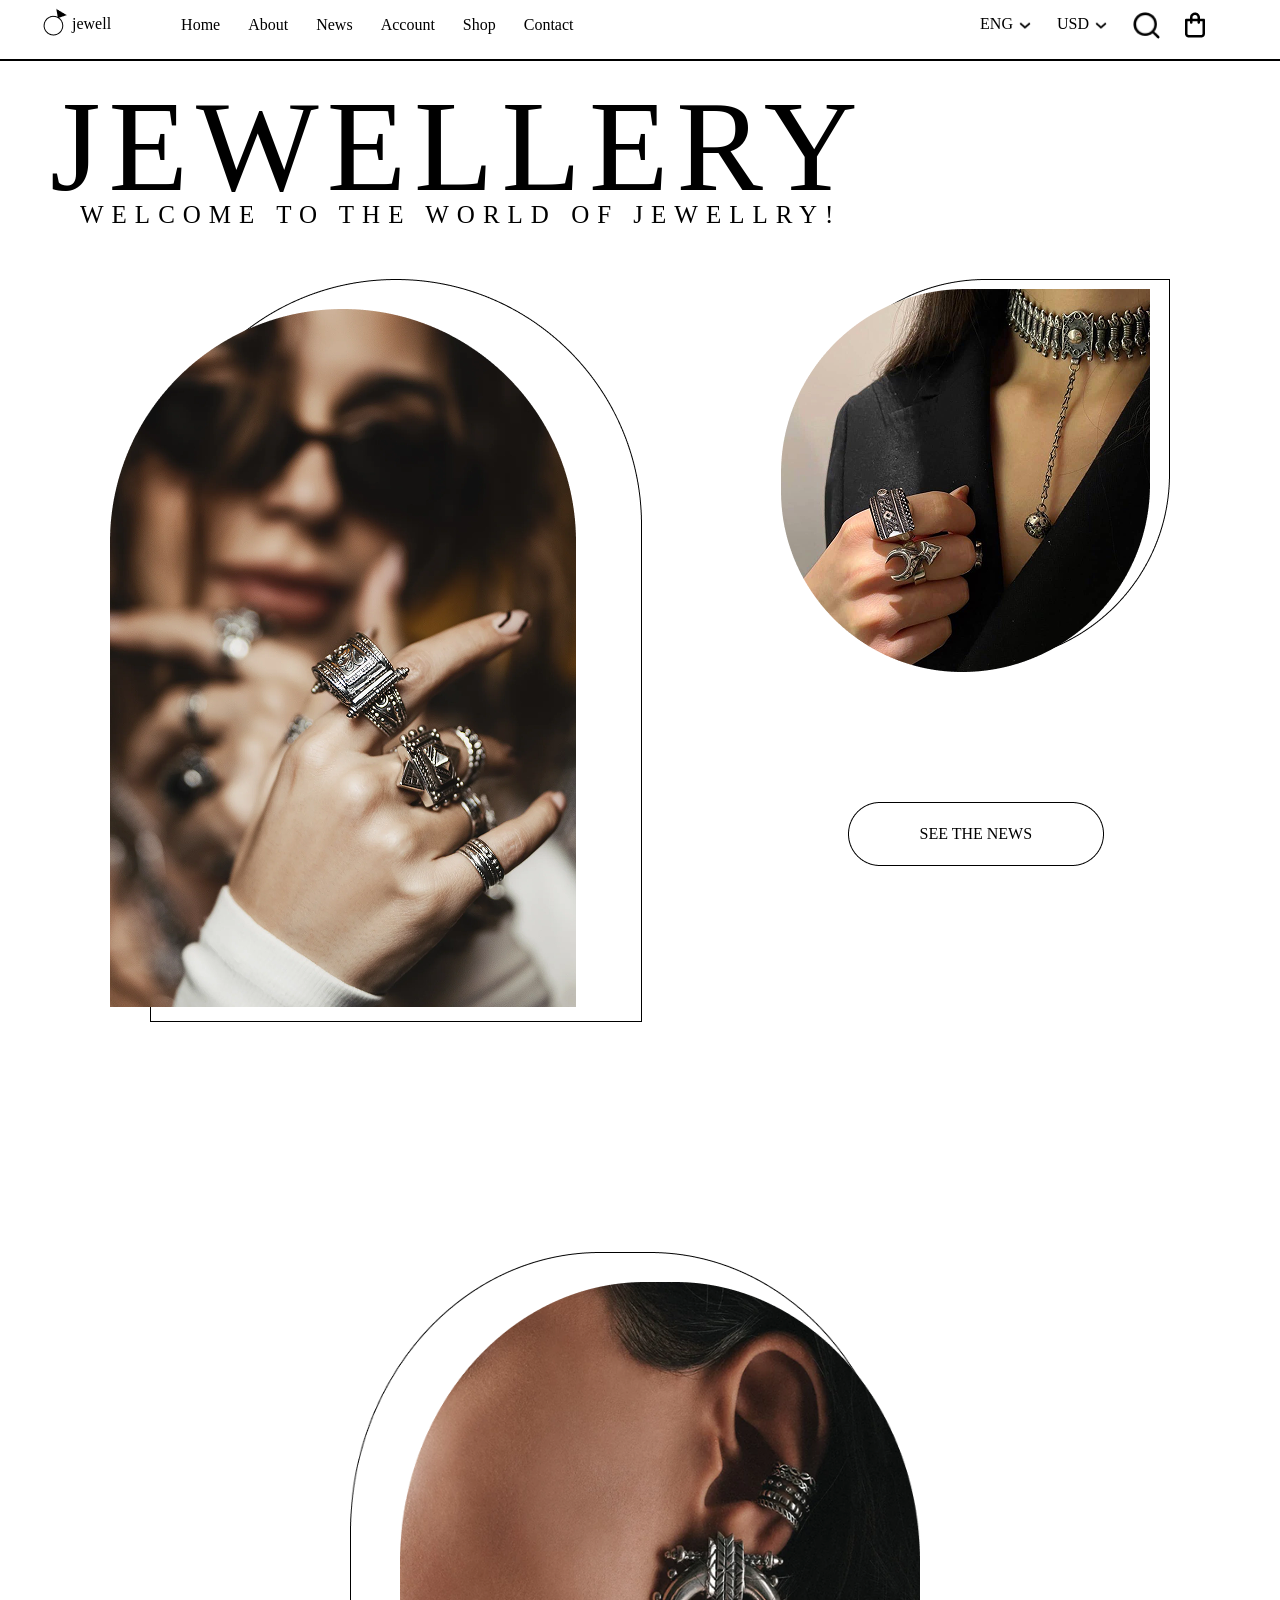
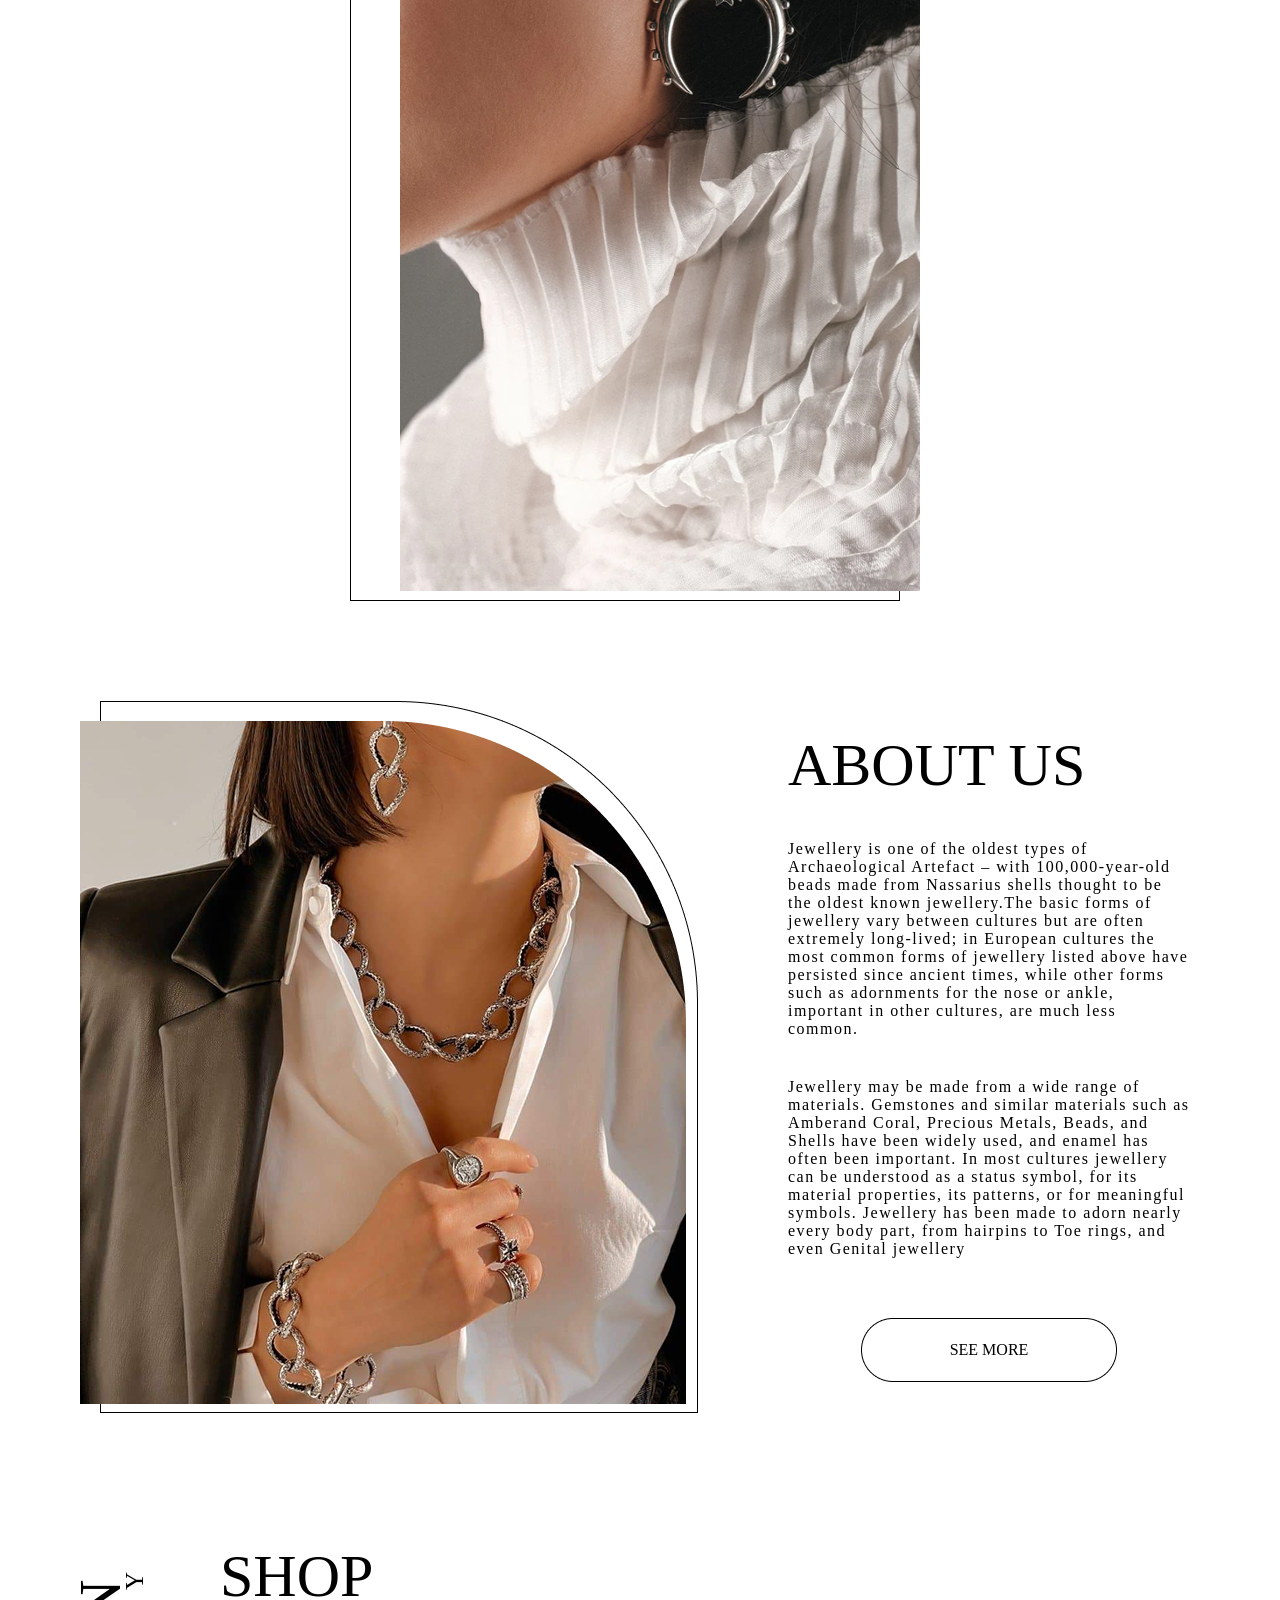
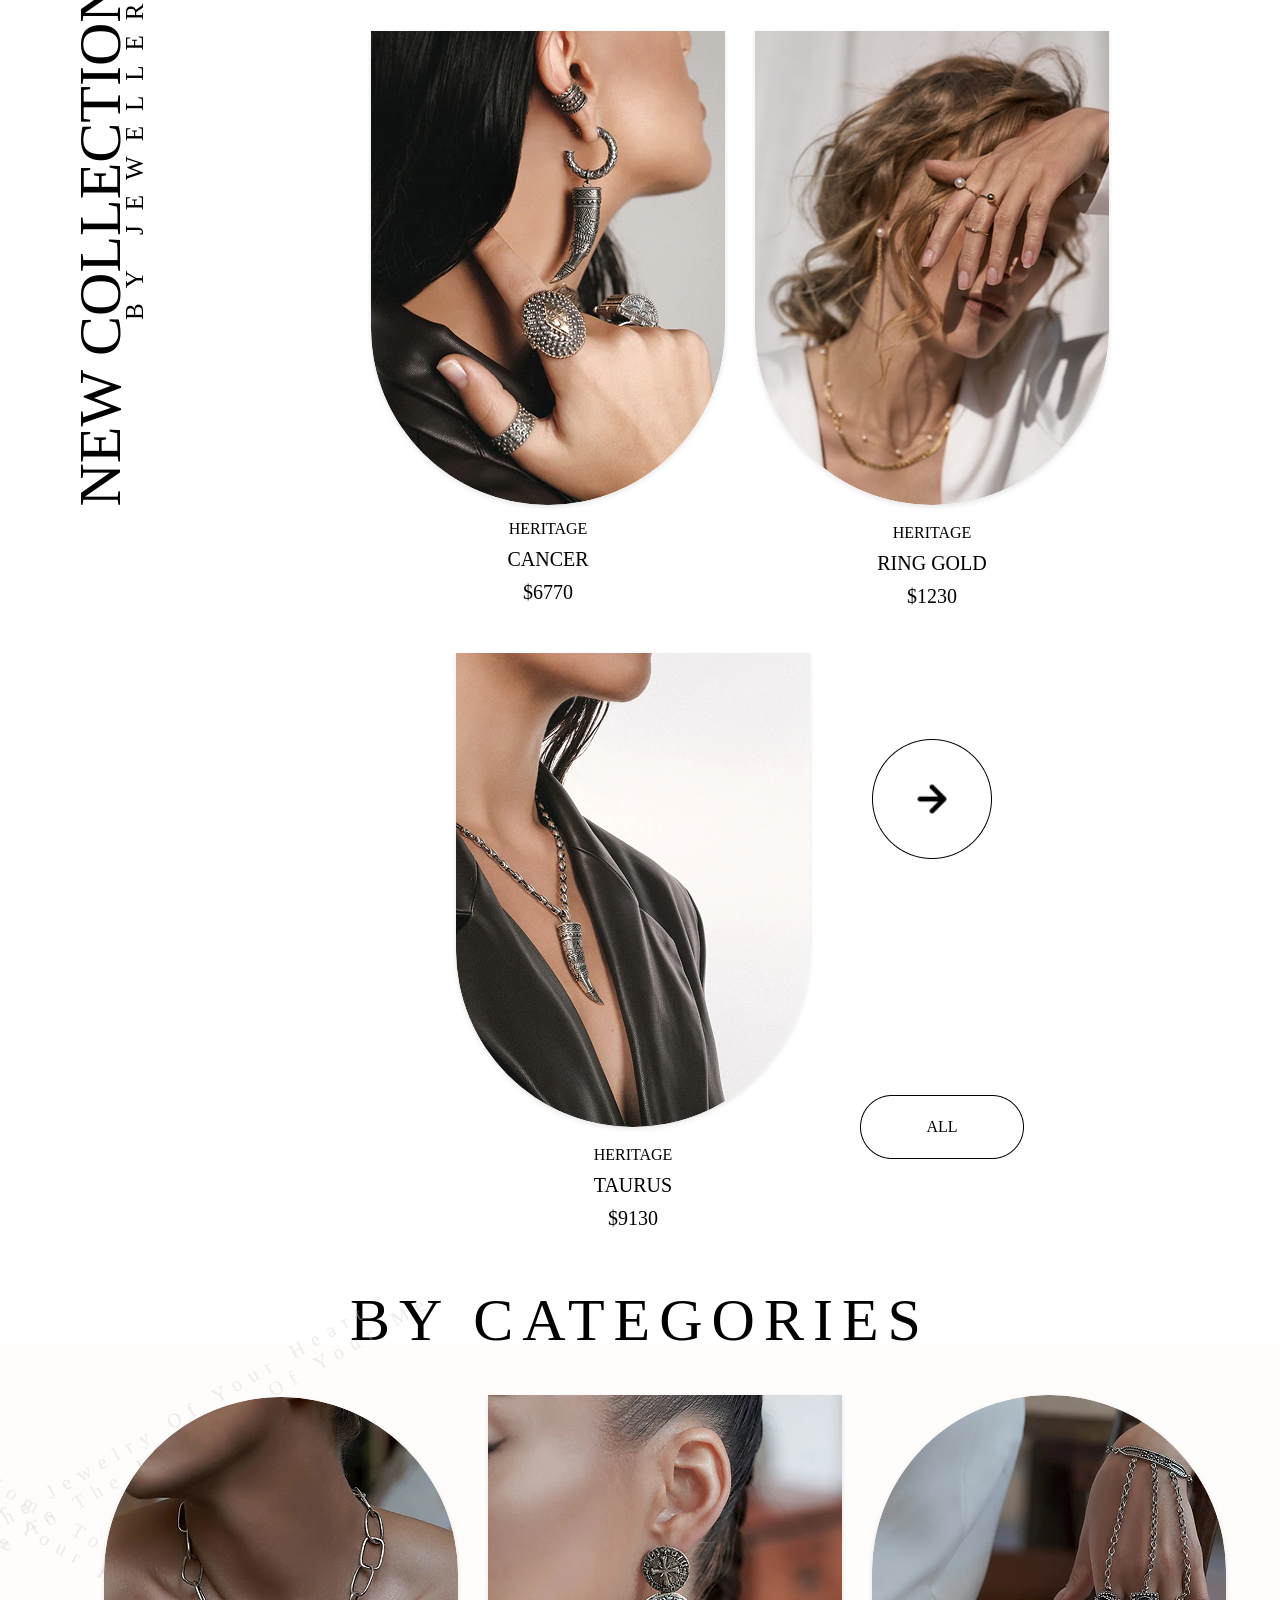
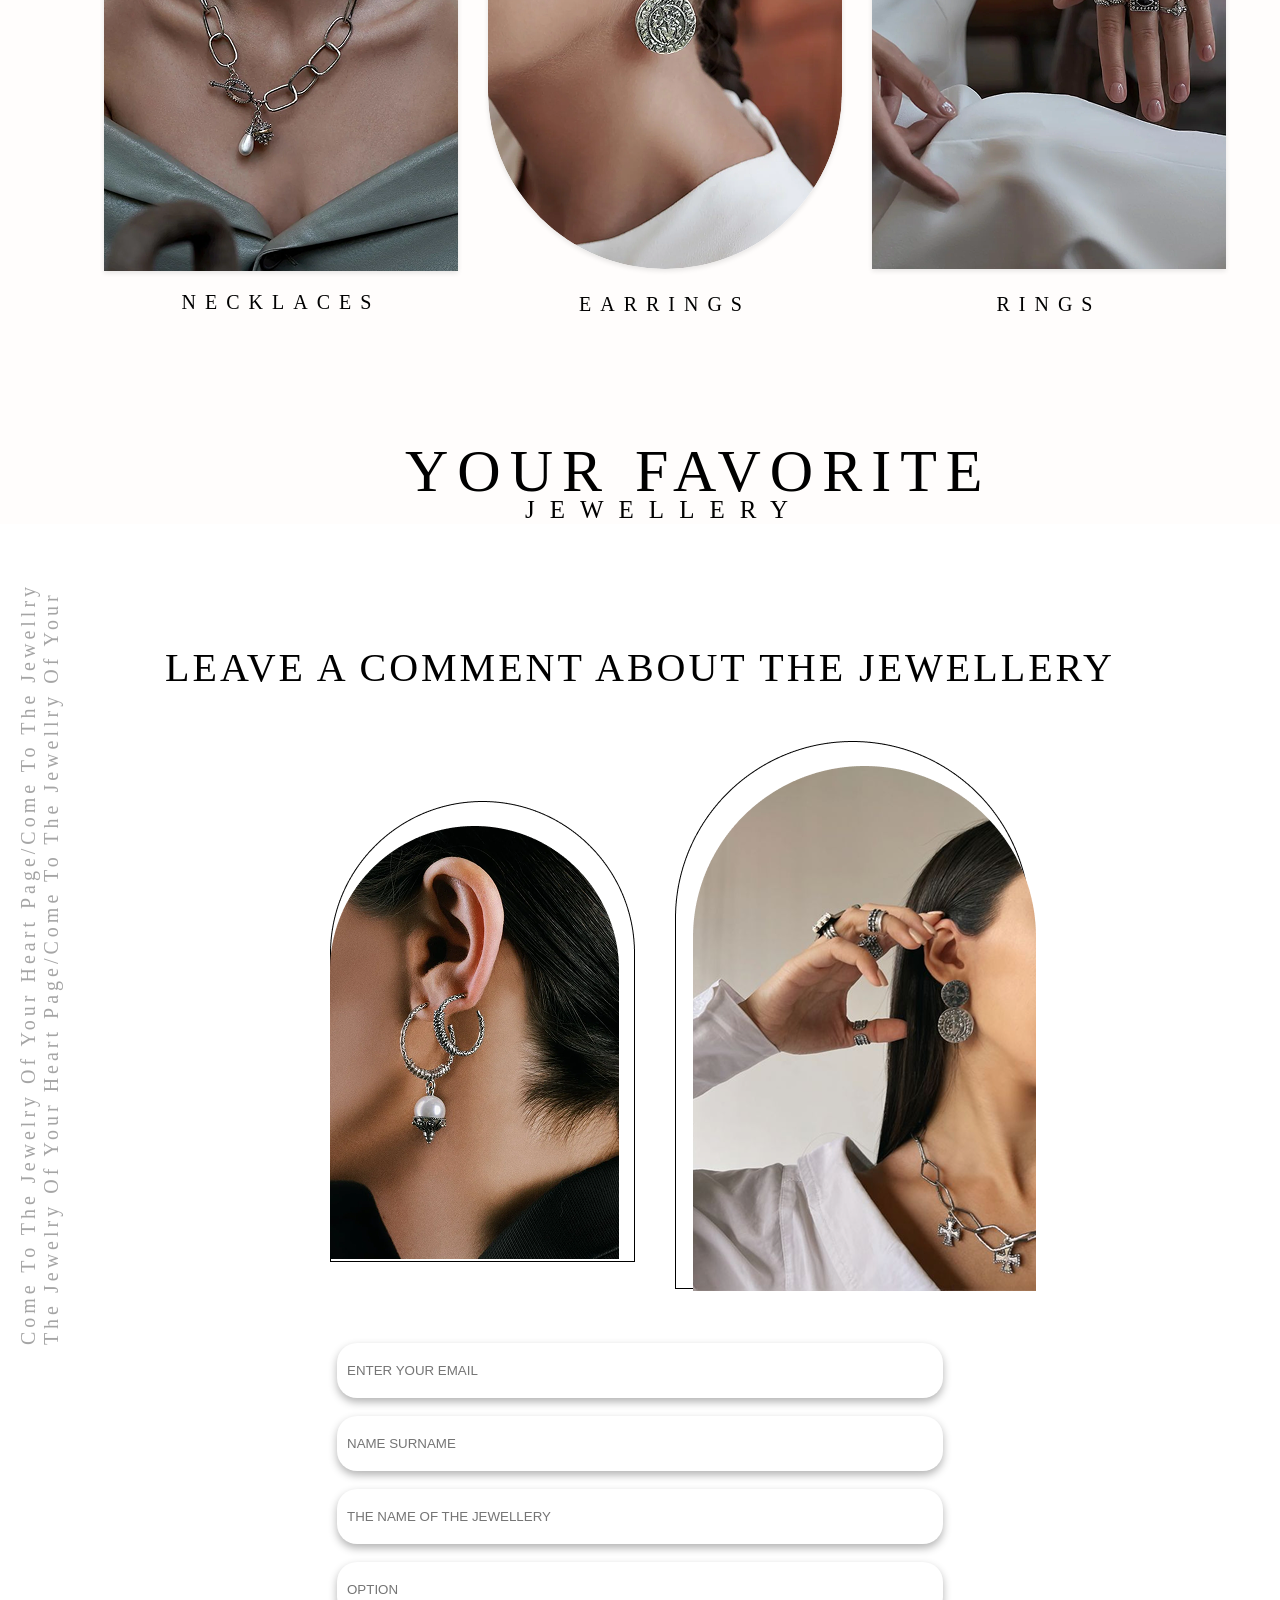
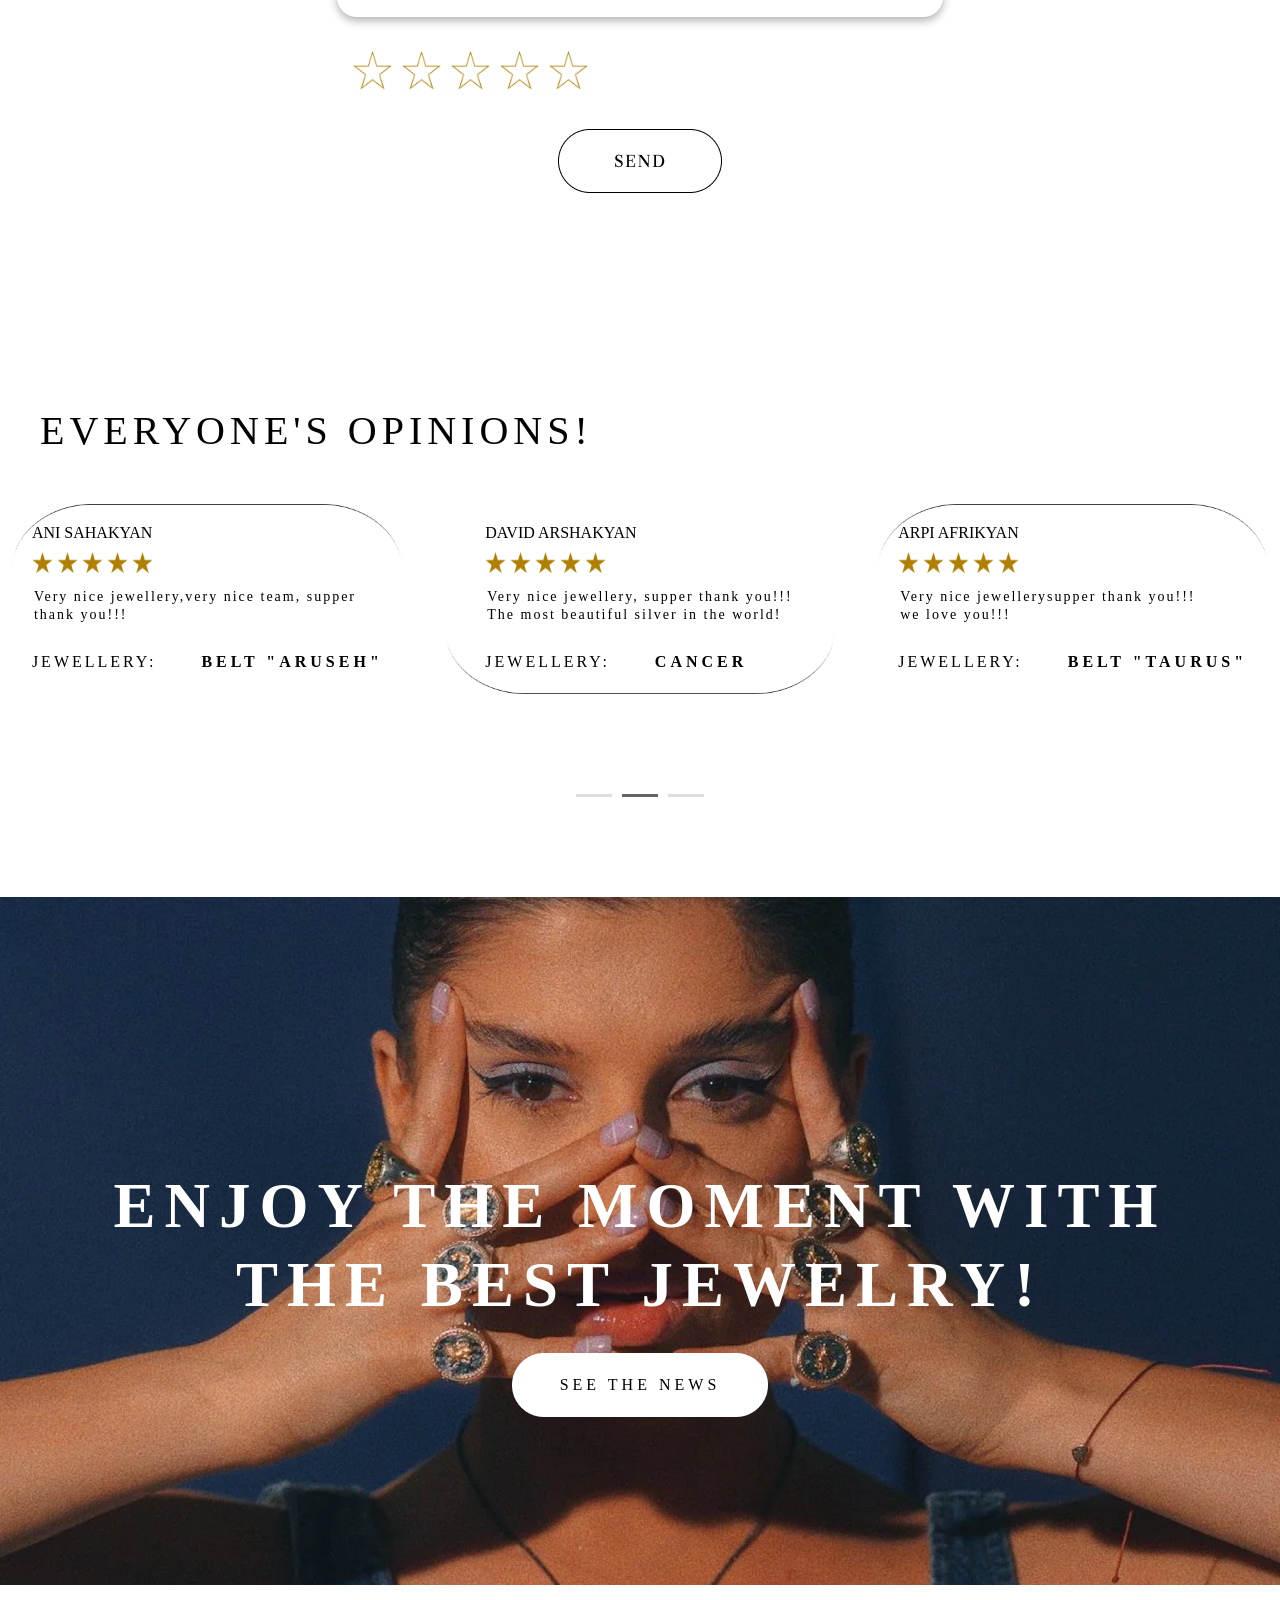
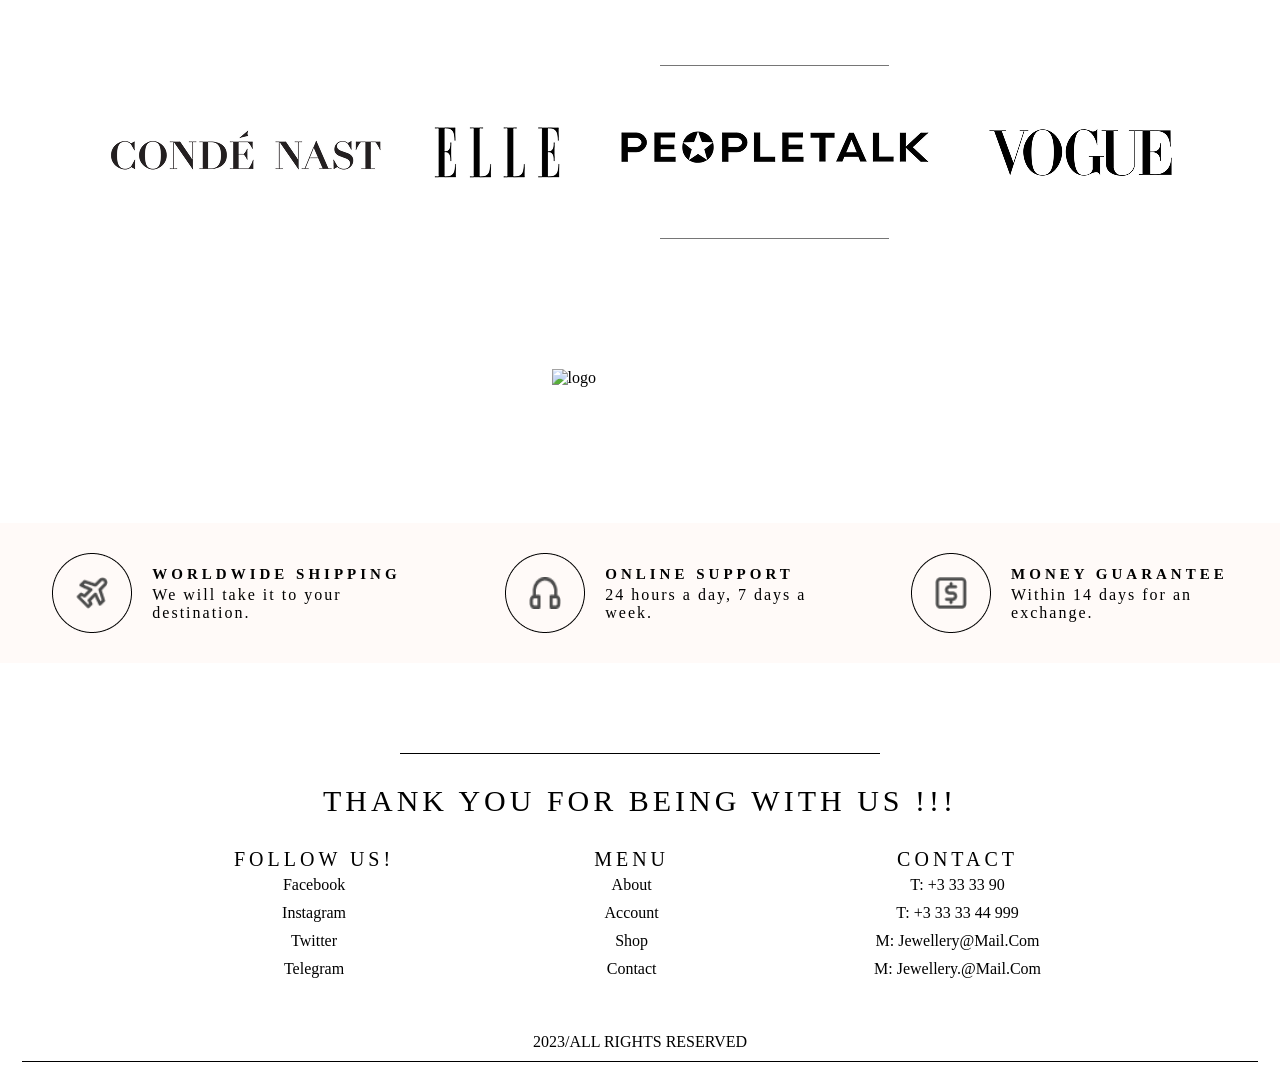
==== commit 0a986c08: "Add new functionality and improve user experience" ====
--- a/index.html
+++ b/index.html
@@ -24,11 +24,11 @@
                     <nav>
                         <ul class="navlinks">
                             <li><a href="./index.html">Home</a></li>
-                            <li><a href="#">About</a></li>
+                            <li><a href="#about">About</a></li>
                             <li><a href="./latestNews.html">News</a></li>
                             <li><a href="./login.html">Account</a></li>
                             <li><a href="./shop.html">Shop</a></li>
-                            <li><a href="#">Contact</a></li>
+                            <li><a href="#contact">Contact</a></li>
                         </ul>
                     </nav>
                 </div>
@@ -49,6 +49,7 @@
                         </div>
                         <div class="shoppingBag">
                             <a href="./basket.html"><img src="./images/Shopping bag.png" alt="bag" class="bag"></a>
+                            <p class="bag-count">0</p>
                         </div>
                     </div>
                 </div>
@@ -86,7 +87,7 @@
 
         </div>
 
-        <div class="secondPage">
+        <div class="secondPage" id="about">
 
             <div class="sec1">
                 <img src="./images/818D1EB2-E894-44CC-B48E-D9CD64227FA9_1_900x 8.png" alt="frame" class="sPframe1">
@@ -177,9 +178,10 @@
                     <div class="heading4p">
                         <h1>BY CATEGORIES</h1>
                     </div>
-                    <div class="parts">
+                    <div class="p4main">
+                    <div class="sections">
                         <div class="part1">
-                            <img src="./images/png2.png" alt="png2" class="png">
+                            <img src="./images/png2.png" alt="png2" class="pngs">
                             <div class="productDes">
                                 <p class="productName">necklaces</p>
                             </div>
@@ -193,20 +195,23 @@
                         </div>
                         <div class="part3">
                             <img src="./images/818D1EB2-E894-44CC-B48E-D9CD64227FA9_1_900x 12.png" alt="png2"
-                                class="png">
+                                class="pngs">
                             <div class="productDes">
                                 <p class="productName">rings</p>
                             </div>
                         </div>
                     </div>
-                </div>
-                <div class="aside4p">
-                    <h1>YOUR FAVORITE</h1>
-                    <div class="asidetext">
-                        <p>JEWELLERY</p>
-                    </div>
-                </div>
-            </div>
+                    
+                    <div class="aside4p">
+                        <h1>YOUR FAVORITE</h1>
+                        <div class="asidetext">
+                            <p>JEWELLERY</p>
+                        </div>
+                    </div>
+                </div>
+
+            </div>
+        </div>
         </div>
 
         <div class="fifthPage">
@@ -392,7 +397,7 @@
                 </div>
             </div>
         </div>
-        <footer>
+        <footer id="contact">
             <div class="line">
                 <img src="./images/Line 4.png" alt="line">
             </div>
@@ -412,10 +417,10 @@
                 <div class="menu">
                     <h1>Menu</h1>
                     <div class="links">
-                        <a href="#">About</a>
+                        <a href="./index.html#about">About</a>
                         <a href="./login.html">Account</a>
                         <a href="./shop.html">Shop</a>
-                        <a href="#">Contact</a>
+                        <a href="#contact">Contact</a>
                     </div>
                 </div>
                 <div class="contact">
--- a/style.css
+++ b/style.css
@@ -1,5 +1,11 @@
+* {
+  margin: 0;
+  padding: 0;
+  box-sizing: border-box;
+}
 .logo {
     display: flex;
+    justify-content: center;
 }
 
 .log {
@@ -15,10 +21,11 @@
 .logoimg {
     width: 100%;
     height: 100%;
+    margin-top: -10px;
 }
 
 nav {
-    margin-top: -10px;
+    margin-top: -9px;
 }
 
 .logotext {
@@ -32,6 +39,7 @@
     display: flex;
     flex-direction: row;
     padding: 0px;
+    gap: 8px;
 }
 
 .navlinks li {
@@ -42,7 +50,9 @@
     justify-content: center;
     padding: 10px;
 }
-
+.firstPage{
+    margin-top: 20px;
+}
 .navlinks li a {
     text-decoration: none;
     font-size: 16px;
@@ -58,8 +68,11 @@
 .navigation {
     display: flex;
     justify-content: space-between;
-    margin-top: 10px;
-    padding: 0px 30px;
+    /* margin-top: 20px; */
+    padding-top: 15px;
+    padding-bottom: 15px;
+    padding-left: 40px;
+    padding-right: 30px;
 }
 
 .parametres {
@@ -86,7 +99,6 @@
 .vector {
     width: 24px;
     height: 22.15px;
-    margin-top: 15px;
     cursor: pointer;
     opacity: 1;
 
@@ -116,7 +128,7 @@
 }
 
 .navend {
-    margin-top: 10px;
+    margin-top: -5px;
     padding: 0px 20px;
     display: flex;
     justify-content: row;
@@ -169,7 +181,7 @@
 .frame2 {
     display: flex;
     flex-direction: column;
-    gap: 80px;
+    gap: 140px;
 }
 
 .fr2images {
@@ -199,11 +211,12 @@
 .fr3 {
     width: 616px;
     height: 949px;
+    margin-top: 110px;
 }
 
 .img3 {
     position: absolute;
-    margin-top: 20px;
+    margin-top: 130px;
     margin-left: 50px;
     width: 594px;
     height: 909px;
@@ -214,6 +227,7 @@
     justify-content: space-evenly;
     align-items: flex-start;
     flex-wrap: wrap;
+    gap: 30px;
 }
 
 .fr1text {
@@ -245,6 +259,18 @@
     align-items: center;
 }
 
+
+@media (min-width: 1280px) {
+    .fr3{
+        margin-top: 180px;
+        width: 550px;
+    }
+    .img3{
+        margin-top: 210px;
+        width: 520px;
+    }
+
+}
 
 @media (max-width: 900px) {
     .navigation {
@@ -442,4 +468,87 @@
     .rec2{
         margin-top: 100px;
     }
+}
+.bag-count {
+  position: absolute;
+  background-color: red;
+  color: white;
+  font-size: 12px;
+  font-weight: bold;
+  border-radius: 50%;
+  width: 18px;
+  height: 18px;
+  display: flex;
+  align-items: center;
+  justify-content: center;
+  display: none; 
+  margin-left: 20px;
+  margin-top: -45px;
+}
+
+@media (min-width: 1700px) {
+    .fr3{
+        margin-top: -70px;
+    }
+    .img3{
+        margin-top: -38px;
+    }
+    .page1text1{
+
+        margin-left: 30px;
+    }
+    .page1text2{
+        margin-left: 70px;
+    }
+    .navlinks li a{
+        font-size: 20px;
+    }
+    .logotext{
+        font-size: 20px;
+        margin-top: 0px;
+    }
+    /* .logoimg{
+        margin-top: 10px;
+    } */
+        header{
+            padding: 10px 5px;
+        }
+        .vector{
+            margin-top: 0px;
+        }
+        .navend{
+            margin-top: -5px;
+        }
+}
+
+@media (min-width: 1600px) {
+    .frames{
+        flex-wrap: nowrap;
+    }
+
+}
+@media (min-width: 1422px) {
+    .frames{
+        flex-wrap: nowrap;
+    }
+    .fr1{
+        width: 450px;
+    }
+    .img1{
+        width: 440px;
+    }
+    .fr3{
+        width: 500px;
+        height: 850px;
+        margin-top: 0px;
+    }
+    .img3{
+        width: 470px;
+        height: 810px;
+        margin-top: 20px;
+        margin-left: 50px;
+    }
+    .frames{
+        gap: 12px;
+    }
 }
--- a/stylesPages.css
+++ b/stylesPages.css
@@ -1,10 +1,15 @@
+* {
+    margin: 0;
+    padding: 0;
+    box-sizing: border-box;
+}
+
 .secondPage {
-    padding: 150px 5px;
+    padding: 100px 80px;
     display: flex;
     justify-content: space-around;
     gap: 80px;
 }
-
 .sec1 {
     display: flex;
 }
@@ -27,7 +32,7 @@
     font-weight: 400;
     font-size: 16px;
     letter-spacing: 1.5px;
-
+    padding: 20px 0px;
 }
 
 .heading {
@@ -35,7 +40,8 @@
     font-weight: 400;
     font-size: 60px;
     text-transform: uppercase;
-    /* white-space: nowrap; */
+    margin-bottom: 20px;
+    margin-top: 30px;
 }
 
 .sec2 {
@@ -53,7 +59,7 @@
 }
 
 .seemore {
-    padding: 20px 0px;
+    padding: 40px 0px;
     display: flex;
     justify-content: center;
     align-items: center;
@@ -93,6 +99,7 @@
     flex-wrap: wrap;
     gap: 30px;
 }
+
 
 .aside3p {
     display: inline-block;
@@ -123,7 +130,7 @@
     transform: rotate(-90deg);
     white-space: nowrap;
     margin-left: 70px;
-    margin-top: -230px;
+    margin-top: -200px;
 }
 
 .shop h1 {
@@ -131,17 +138,39 @@
     font-weight: 500;
     font-size: 60px;
     text-transform: uppercase;
+    padding: 20px;
 }
 
 .png {
     width: 354px;
     height: 474px;
-    /* transition: all 0.3s ease; */
+    transition: all 0.3s ease;
     box-shadow: 0 2px 5px rgba(0, 0, 0, 0.1);
     transform: scale(1);
+    object-fit: cover;
+    overflow: hidden;
+    border-bottom-left-radius: 177px;
+    border-bottom-right-radius: 177px;
+}
+
+.pngs{
+    width: 354px;
+    height: 474px;
+    transition: all 0.3s ease;
+    box-shadow: 0 2px 5px rgba(0, 0, 0, 0.1);
+    transform: scale(1);
+    object-fit: cover;
+    overflow: hidden;
+    border-top-left-radius: 177px;
+    border-top-right-radius: 177px;
 }
 
 .png:hover {
+    box-shadow: 0 8px 20px rgba(0, 0, 0, 0.2);
+    transform: scale(1.03);
+}
+
+.pngs:hover {
     box-shadow: 0 8px 20px rgba(0, 0, 0, 0.2);
     transform: scale(1.03);
 }
@@ -244,7 +273,7 @@
     font-weight: 400;
     font-size: 20px;
     letter-spacing: 9px;
-
+    padding: 20px;
 }
 
 
@@ -261,6 +290,31 @@
     text-align: center;
 }
 
+.sections {
+    display: flex;
+    justify-content: center;
+    align-items: center;
+    align-content: center;
+    flex-wrap: wrap;
+    gap: 30px;
+    margin-top: 50px;
+}
+
+@media (min-width: 1600px) {
+    .p4main {
+        margin-left: 130px;
+    }
+}
+
+.p4main {
+    width: 100%;
+    display: flex;
+    justify-content: center;
+    flex-wrap: wrap;
+    gap: 70px;
+    background-color: #FFFDFC;
+
+}
 
 .productDes {
     display: flex;
@@ -276,10 +330,11 @@
 
 .aside4p {
     display: inline-block;
-    margin-top: 50px;
     margin-right: 20px;
-    margin-left: 20px;
+    right: 0;
     gap: 10px;
+    width: 90px;
+    height: auto;
 }
 
 .aside4p h1 {
@@ -290,6 +345,8 @@
     text-transform: uppercase;
     white-space: nowrap;
     transform: rotate(90deg);
+    margin-top: -30px;
+
 }
 
 .aside4p p {
@@ -299,22 +356,18 @@
     letter-spacing: 15px;
     white-space: nowrap;
     transform: rotate(90deg);
-    padding: 7px;
-    margin-top: 220px;
-    margin-right: 80px;
-}
+    margin-top: 200px;
+    margin-right: 100px;
+    position: relative;
+    display: flex;
+}
+
 .fourthPage {
     display: inline-block;
-
-}
-.page4 {
-    width: 99%;
-    display: grid;
-    grid-template-columns: 95% 5%;
-    position: relative;
-    margin-top: 40px;
-    background-color: #FFFDFC;
-}
+    padding-bottom: 70px;
+}
+
+
 .backDes {
     position: absolute;
     margin-top: 400px;
@@ -331,7 +384,7 @@
     color: #D2D2D2;
     transform: rotate(-30deg);
     margin-left: -180px;
-    margin-top:120px;
+    margin-top: 120px;
     overflow: hidden;
     fill: none;
     opacity: 0.4;
@@ -354,7 +407,7 @@
 }
 
 .fifthPage {
-    margin-top: 200px;
+    margin-top: 150px;
 }
 
 .aside5t {
@@ -379,6 +432,7 @@
 .heading5 {
     display: flex;
     justify-content: center;
+    margin-bottom: 50px;
 }
 
 .heading5 h1 {
@@ -450,7 +504,7 @@
     padding: 20px;
 }
 
-.star{
+.star {
     width: 49px;
     height: 49px;
     cursor: pointer;
@@ -480,7 +534,7 @@
     position: absolute;
     display: inline-block;
     font-size: 16px;
-    
+
     align-content: center;
 }
 
@@ -542,6 +596,7 @@
     font-size: 40px;
     letter-spacing: 5px;
     text-transform: uppercase;
+    margin-left: 40px;
 
 }
 
@@ -561,7 +616,6 @@
     font-size: 14px;
     letter-spacing: 2px;
     margin: 2px;
-
 }
 
 .property {
@@ -582,27 +636,32 @@
 
 .product {
     display: flex;
-    margin: 0px;
+    margin-top: 30px;
     gap: 45px;
+
 }
 
 .opt1 {
-    margin-top: 10px;
-    position: absolute;
-}
-
-.opt1 img {
+    margin-top: 20px;
+    position: absolute;
+}
+
+.opt1 img,
+.opt2 img,
+.opt3 img {
     width: 21px;
     height: 21px;
+    margin-bottom: 10px;
+    margin-top: 10px;
 }
 
 .opt2 {
-    margin-top: 10px;
+    margin-top: 20px;
     position: absolute;
 }
 
 .opt2 .product {
-    margin-top: 20px;
+    margin-top: 30px;
 }
 
 .optpart1 {
@@ -626,7 +685,7 @@
 }
 
 .opt3 {
-    margin-top: 10px;
+    margin-top: 20px;
     position: absolute;
 }
 
@@ -636,7 +695,6 @@
     margin-top: 100px;
     gap: 10px;
 }
-
 .nextpage img {
     width: 36px;
     cursor: pointer;
@@ -679,7 +737,7 @@
 .imgtext {
     font-family: Libre Caslon Text;
     font-weight: 700;
-    font-size: 64px;
+    font-size: 63px;
     letter-spacing: 9px;
     text-align: center;
     text-transform: uppercase;
@@ -777,9 +835,6 @@
 }
 
 
-
-
-
 @media (max-width: 900px) {
     .imgtext {
         font-size: 55px;
@@ -792,26 +847,7 @@
     }
 }
 
-@media (max-width: 812px) {
-    .imgtext {
-        font-size: 30px;
-    }
-
-    .p6btn img {
-        width: 236px;
-        height: 44px;
-    }
-
-    .p6btn p {
-        font-size: 15px;
-    }
-
-    .fifthPage {
-        margin-top: 800px;
-    }
-
-
-}
+
 
 @media (max-width: 700px) {
     .heading5 h1 {
@@ -1004,7 +1040,7 @@
 }
 
 .info {
-    padding: 50px 10px;
+    padding: 30px 10px;
     background-color: #FFFAF8;
     margin-top: 80px;
     display: flex;
@@ -1029,6 +1065,8 @@
 .footerH1 {
     display: flex;
     justify-content: center;
+    margin-top: 30px;
+    margin-bottom: 30px;
 }
 
 .footerH1 h1 {
@@ -1186,99 +1224,160 @@
 
 
 
-.newsHeading h1{
-    font-family: Libre Caslon Text;
-font-weight: 500;
-font-size: 50px;
-letter-spacing: 6px;
-text-transform: uppercase;
-text-align: center;
-margin-bottom: 0px;
-
-}
-.newsHeading p{
-    font-family: Libre Caslon Text;
-font-weight: 400;
-font-size: 16px;
-letter-spacing: 3px;
-text-transform: capitalize;
-text-align: center;
-color: #5F5F5F;
-}
-.newsImgs{
+.newsHeading h1 {
+    font-family: Libre Caslon Text;
+    font-weight: 500;
+    font-size: 50px;
+    letter-spacing: 6px;
+    text-transform: uppercase;
+    text-align: center;
+    margin-bottom: 0px;
+    margin-top: 20px;
+
+}
+
+.newsHeading p {
+    font-family: Libre Caslon Text;
+    font-weight: 400;
+    font-size: 16px;
+    letter-spacing: 3px;
+    text-transform: capitalize;
+    text-align: center;
+    color: #5F5F5F;
+}
+
+.newsImgs {
     display: flex;
     justify-content: center;
     gap: 30px;
-}
-.nImgs{
+    margin-top: 20px;
+}
+
+.nImgs {
     margin-top: 150px;
-    width: 480px;
+    width: 500px;
     height: 720px;
-}
-.nImg2{
+    display: block;
+}
+
+.nImg1 {
     display: inline-block;
     position: relative;
     overflow: hidden;
 }
-
-.nImghead{
-
-font-family: Libre Caslon Text;
-font-weight: 500;
-font-size: 20px;
-letter-spacing: 3px;
-text-transform: uppercase;
-}
-
-.nImgdes{
-    font-family: Libre Caslon Text;
-font-weight: 400;
-font-size: 16px;
-letter-spacing: 2px;
-margin: 0px;
-width: 350px;
-padding-left: 50px;
-
-}
-.nImg{
+.nImg2 {
+    display: inline-block;
+    position: relative;
+    overflow: hidden;
+    aspect-ratio: 2 / 3;
+}
+.nImg3 {
+    display: inline-block;
+    position: relative;
+    overflow: hidden;
+}
+
+.nImghead {
+
+    font-family: Libre Caslon Text;
+    font-weight: 500;
+    font-size: 20px;
+    letter-spacing: 3px;
+    text-transform: uppercase;
+}
+
+.nImgdes {
+    font-family: Libre Caslon Text;
+    font-weight: 400;
+    font-size: 16px;
+    letter-spacing: 2px;
+    margin: 0px;
+    width: 350px;
+    padding-left: 50px;
+
+}
+
+.nImg {
     width: 480px;
     height: 1000px;
     display: block;
     object-fit: cover;
 }
-.blurry{
-    position: absolute;
-    width: 480px;
-    height: 250px;
+
+.blurry {
+    position: absolute;
     bottom: 0;
+    left: 0;
+
+    width: 100%;
+    height: 30%;
+
     backdrop-filter: blur(12px);
     -webkit-backdrop-filter: blur(12px);
     background-color: rgba(255, 255, 255, 0.25);
+
     display: flex;
     flex-direction: column;
     justify-content: space-evenly;
-    /* align-items: center; */
-}
-.rec{
+
+    padding: 25px;
+
+    opacity: 0;
+    transition: 0.6s ease;
+}
+.nImg1:hover{
+    transform: scale(1.11) ;
+    transition: 0.5s ease-in-out;
+
+}
+
+.nImg2:hover{
+    transform: scale(1.11) ;
+    transition: 0.5s ease-in-out;
+
+}
+.nImg3:hover{
+    transform: scale(1.11);
+    transition: 0.5s ease-in-out;
+
+}
+
+.nImg1:hover .blurry {
+    opacity: 1;
+}
+.nImg2:hover .blurry {
+    opacity: 1;
+    transform: scale(1.1);
+}
+.nImg3:hover .blurry {
+    opacity: 1;
+    transform: scale(1.1);
+}
+
+.rec {
     margin-top: 150px;
     display: flex;
     justify-content: center;
     align-items: center;
-}
-.rec img{
+    align-content: center;
+    margin-left: -70px;
+}
+
+.rec img {
     position: absolute;
     cursor: pointer;
-
-}
-.rec p{
-    font-family: Libre Caslon Text;
-font-weight: 400;
-font-size: 16px;
-letter-spacing: 3px;
-text-transform: uppercase;
-
-}
-.texts{
+}
+
+.rec p {
+    font-family: Libre Caslon Text;
+    font-weight: 400;
+    font-size: 16px;
+    letter-spacing: 3px;
+    text-transform: uppercase;
+
+}
+
+.texts {
     margin-top: -100px;
     position: absolute;
     display: flex;
@@ -1287,32 +1386,40 @@
     align-items: center;
 }
 
-
-@media (max-width: 1280px) {
-    .page4 {
-        display: flex;
-        /* flex-wrap: wrap; */
-        flex-direction: column;
-    }
-
-    .aside4p h1 {
-        transform: none;
-        text-align: center;
-        writing-mode: horizontal-tb;
-        margin: 0px;
-    }
-
+@media (max-width: 1338px) {
     .asidetext p {
         transform: none;
         text-align: center;
         writing-mode: horizontal-tb;
+        margin-top: 0px;
+        margin-left: -60px;
+    }
+
+    .aside4p h1 {
+        transform: none;
+        text-align: center;
         margin: 0px;
-    }
+        margin-left: -180px;
+    }
+
+    .aside4p {
+        margin-left: 0px;
+        margin-top: 40px;
+    }
+}
+
+@media (max-width: 1280px) {
+    .page4 {
+        display: flex;
+        flex-direction: column;
+    }
+
 
     .fifthPage {
         margin-top: 50px;
     }
-    .newsImgs{
+
+    .newsImgs {
         flex-wrap: wrap;
     }
 }
@@ -1322,7 +1429,7 @@
 
 
 @media (max-width: 560px) {
-    .fifthPage{
+    .fifthPage {
         margin-top: 1100px;
     }
 }
@@ -1330,14 +1437,21 @@
 @media (max-width: 1030px) {
     .aside4p {
         order: 2;
-        margin-top: 20px;
-
-    }
+        margin-top: 10px;
+
+    }
+
     .secondPage {
         flex-wrap: wrap;
     }
-    .fifthPage{
+
+    .fifthPage {
         margin-top: 100px;
+    }
+
+    .textabout {
+        width: 670px;
+
     }
 }
 
@@ -1392,14 +1506,113 @@
         height: 374px;
     }
 }
-.search{
+
+.search {
     display: flex;
     flex-direction: column;
 }
-#search-input{
+
+#search-input {
     display: flex;
     flex-direction: column;
     position: relative;
     width: 140px;
     height: 30px;
+}
+
+.bag-count {
+    position: absolute;
+    background-color: red;
+    color: white;
+    font-size: 12px;
+    font-weight: bold;
+    border-radius: 50%;
+    width: 18px;
+    height: 18px;
+    display: flex;
+    align-items: center;
+    justify-content: center;
+    display: none;
+    margin-left: 20px;
+    margin-top: -45px;
+}
+
+@media (max-width: 1425px) {
+    .page4 {
+        margin-top: 50px;
+    }
+
+    .sections {
+        margin-left: 50px;
+    }
+    .newsImgs{
+        flex-wrap: wrap;
+    }
+}
+
+@media (min-width: 1500px) {
+    .aside5t {
+        margin-left: -280px;
+    }
+
+    .p4main {
+        margin-left: 120px;
+        gap: 100px;
+    }
+}
+
+@media (min-width: 1700px) {
+    .firstPage {
+        margin-top: 30px;
+    }
+
+    .sec2 {
+        display: flex;
+        align-content: center;
+        margin-top: 30px;
+    }
+
+    .textabout {
+        margin-top: 20px;
+        margin-bottom: 20px;
+        font-size: 20px;
+    }
+
+    .container {
+        margin-bottom: 30px;
+    }
+
+    .nImg {
+        margin-top: 30px;
+    }
+}
+
+@media (min-width: 1900px) {
+    .aside5t {
+        margin-left: -350px;
+    }
+}
+
+@media (max-width: 812px) {
+    .imgtext {
+        font-size: 30px;
+    }
+
+    .p6btn img {
+        width: 236px;
+        height: 44px;
+    }
+
+    .p6btn p {
+        font-size: 15px;
+    }
+
+    .fifthPage {
+        margin-top: 100px;
+    }
+
+    .textabout {
+        width: 470px;
+    }
+
 }
